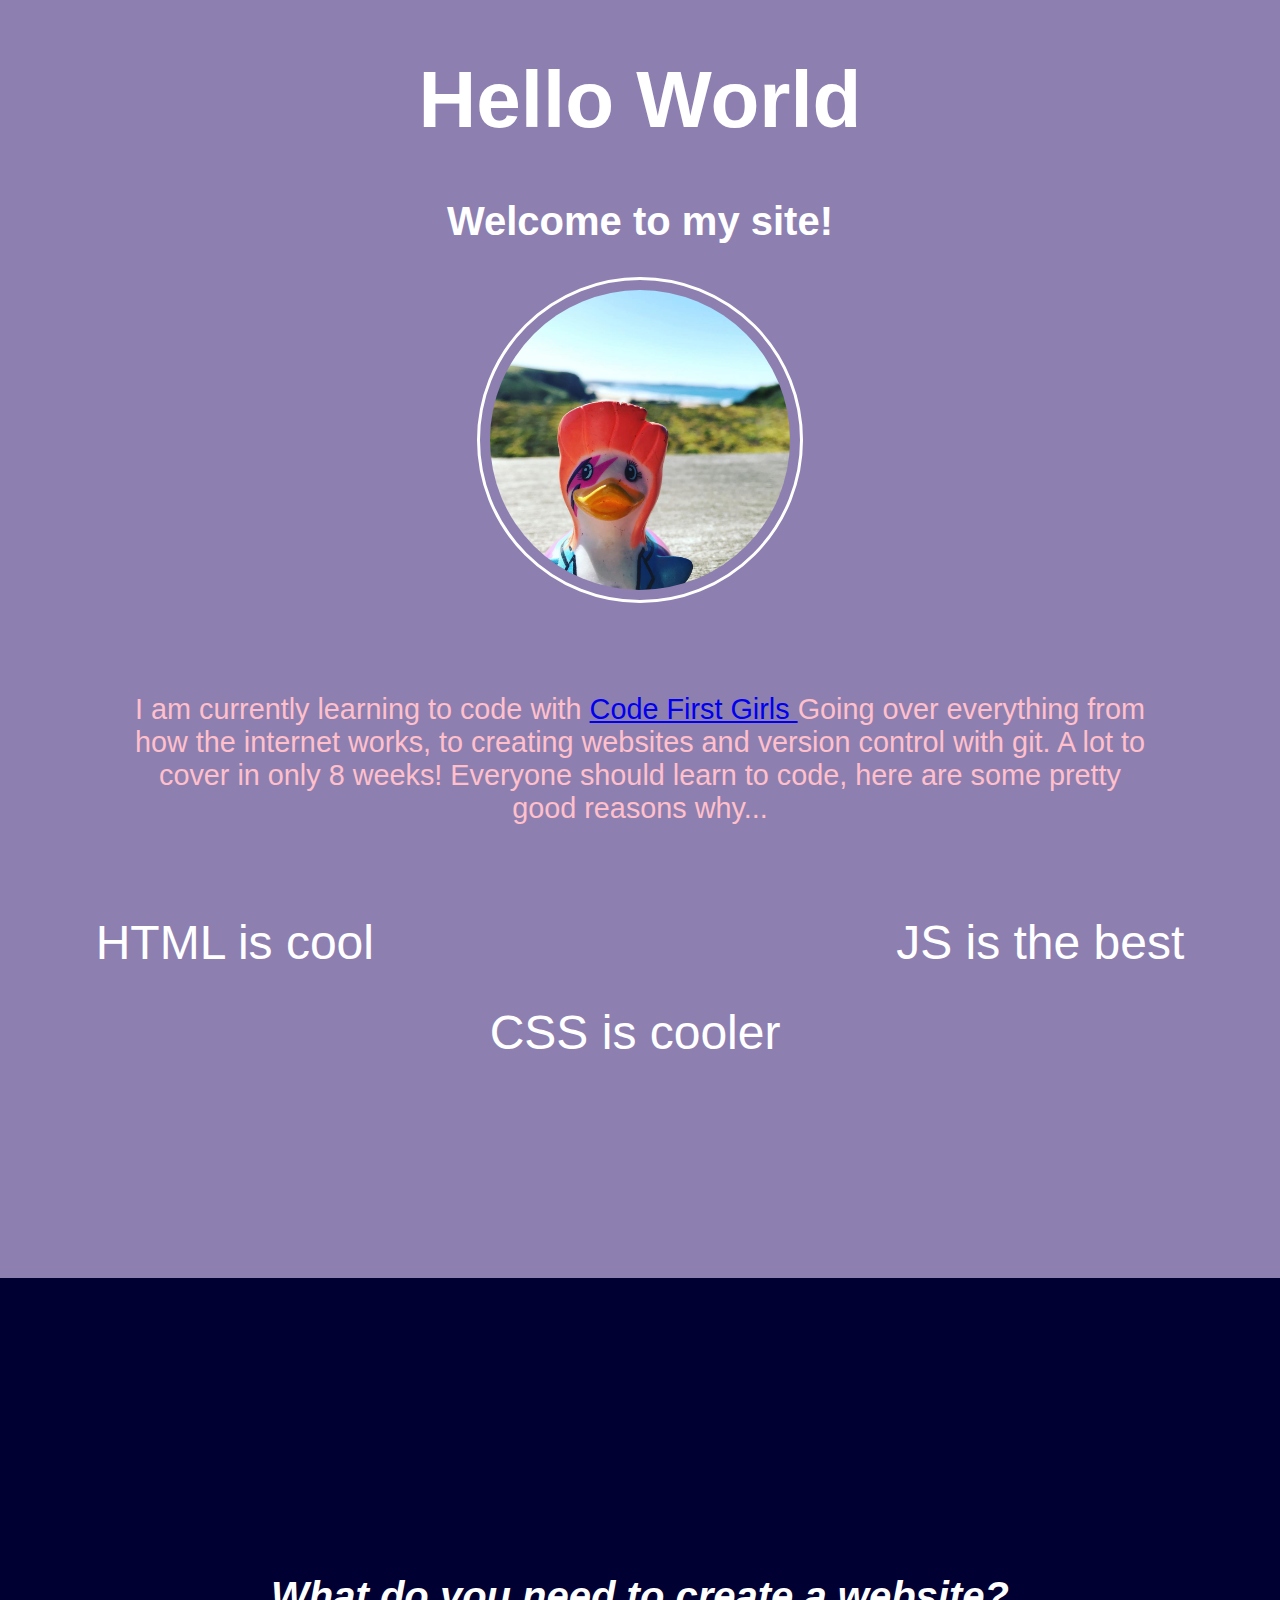
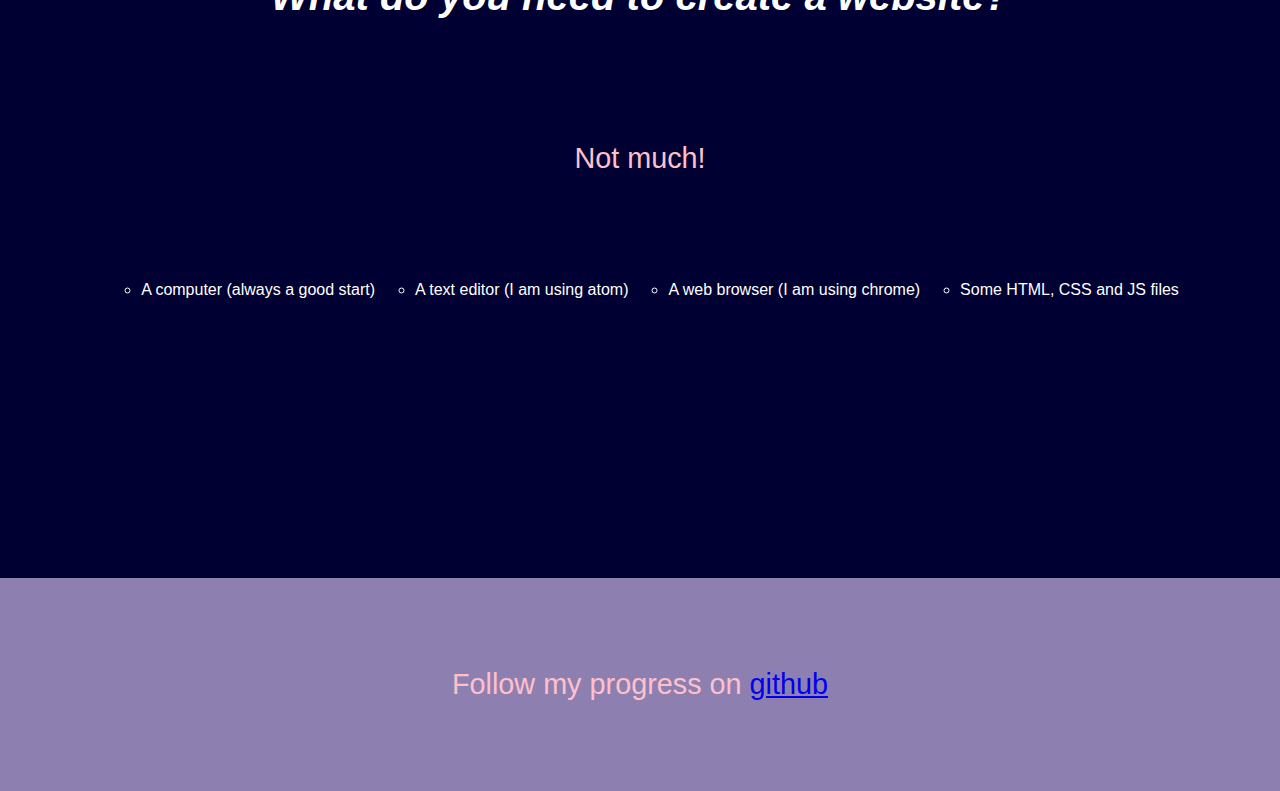
==== index.html @ 853578f5 "changed css" ====
<!DOCTYPE html>

<html>

<head>
    <div>
      <title> first website </title>
      <link rel="stylesheet" type="text/css" href="CSS/styles.css">
     <h1>Hello World</h1>
     <h2>Welcome to my site!</h2>
</head>

<body>

<img height="300" width="300" src="Images/duck.jpg" alt="duck">


<p>I am currently learning to code with <a href="https://www.codefirstgirls.org.uk" target="blank"> Code First Girls </a> Going over everything from how the
internet works, to creating websites and version control with git. A lot to cover in only 8 weeks!
Everyone should learn to code, here are some pretty good reasons why...</p>

<ol type="1">
<li>HTML is cool</li>
<li id="lower">CSS is cooler</li>
<li id="lowest">JS is the best</li>
</ol>

</div>

<div class="contrast">

<h2><i>What do you need to create a website?</i></h2>

<p>Not much!</p>

<ul type-"disk">
<li>A computer (always a good start)</li>
<li>A text editor (I am using atom)</li>
<li>A web browser (I am using chrome)</li>
<li>Some HTML, CSS and JS files</li>
</ul>

</div>

<p> Follow my progress on <a href="https://github.com/">github</a> </p>

</body>
<html>
---- CSS/styles.css ----
p{
  color:pink;
}

body{
  background-color: rgba(30,0,100,0.5);
  color: rgb(255, 255, 255);
  font-family: Tahoma, Arial;
  margin: 0px;
}

div{
  min-height: 100vh;
  width: 100vw;
}

h1, h2 {
  text-align:center;
}

h1 {
  font-size: 5em
}

h2{
  font-size: 2.5em;
}

img{
  display: flex;
  padding: 10px;
  margin: 0 auto;
  border-style: solid;
  border-radius: 50%;
}

p{
  width: 80%;
  margin: 10vh 10vw;
  font-size: 1.8em;
  text-align: center;
}

ul{
  list-style:circle;
  display: flex;
    justify-content: space-evenly;
}

ol{
  list-style: none;
  padding: 0;
  margin-bottom: 10%;
  font-size: 3em;
  display: flex;
  justify-content: space-evenly;
}

#lower{
  margin-top: 7%;
}

li#lowest{
  margin-bottom: 14%;
}

div.contrast{
  background-color: rgb(0,0,50);
  color: rgb(255,255,255);
  display: flex;
  justify-content: center;
  align-items: center;
  flex-direction: column;
}

li{
  margin: 0 20px;
  transition: 0.6s ease;
}

li:hover{
  font-size: 1.2em;
  transition:0.6s ease;
}
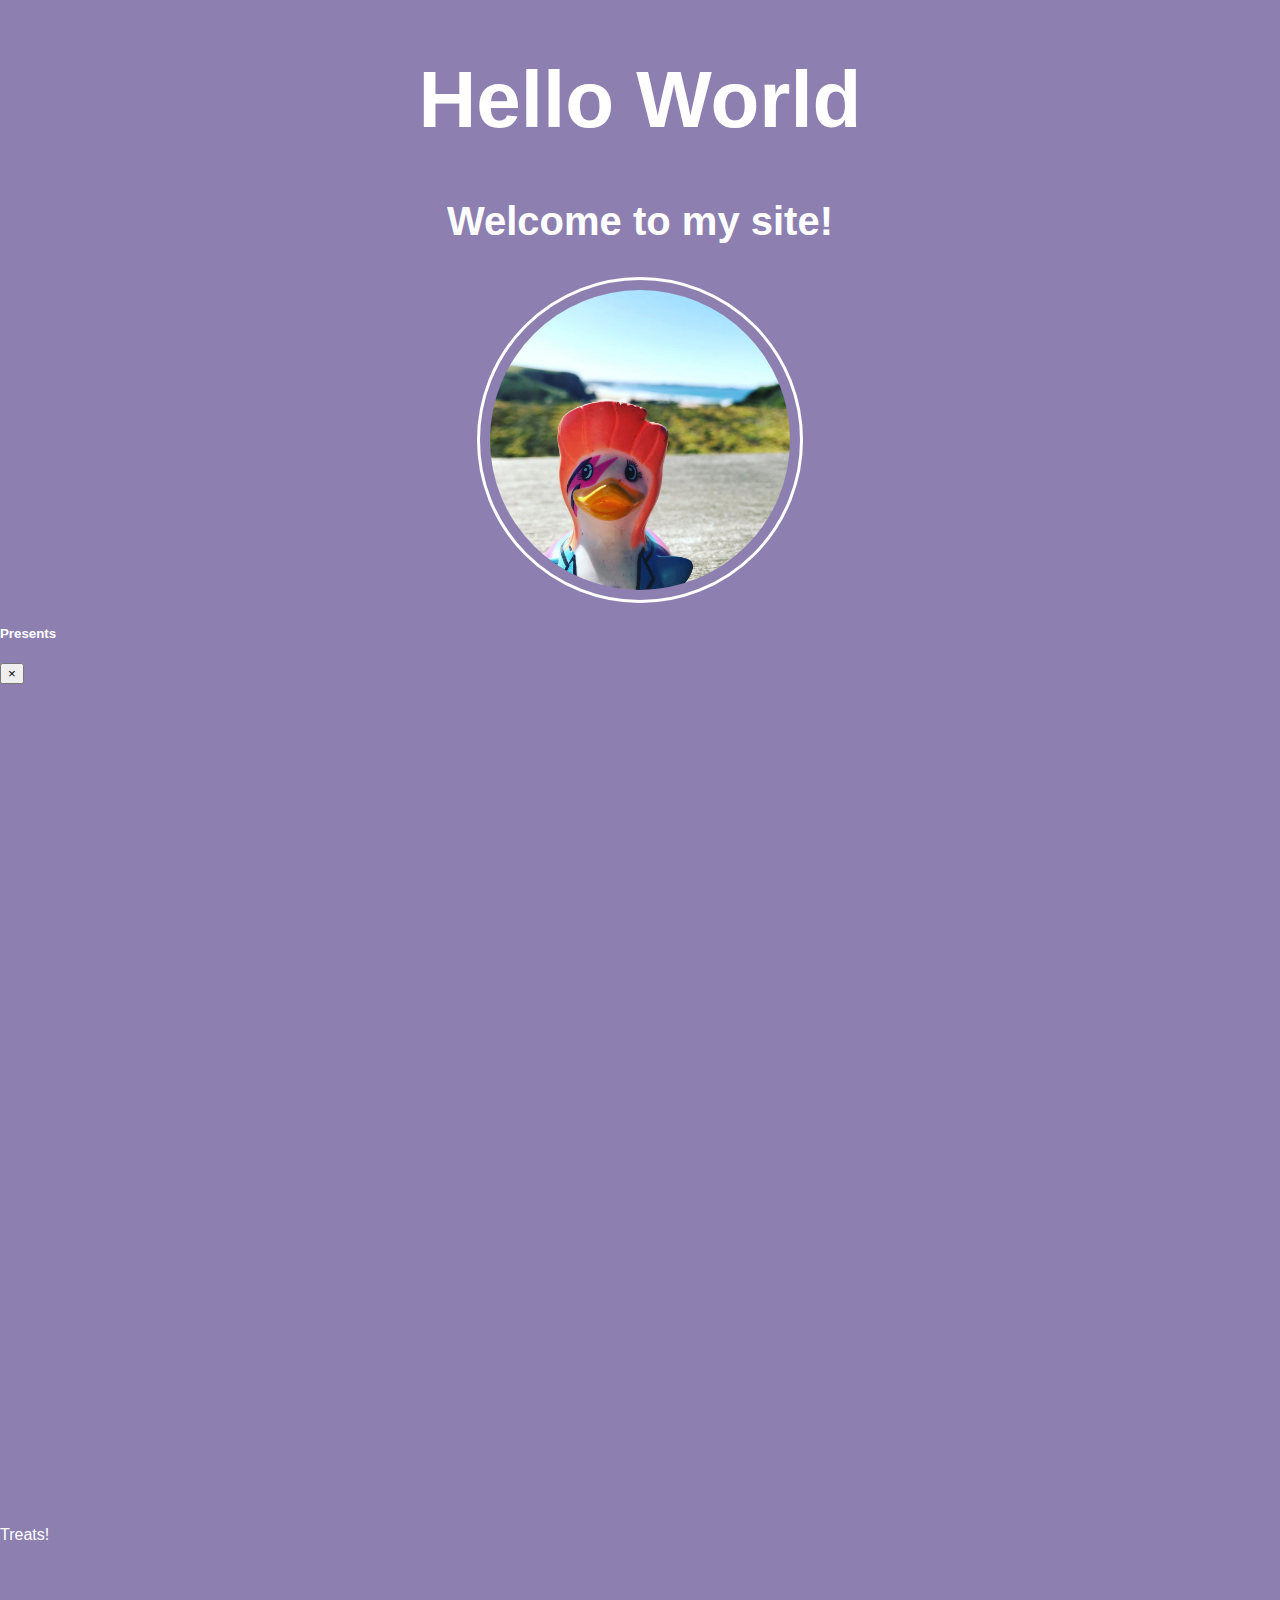
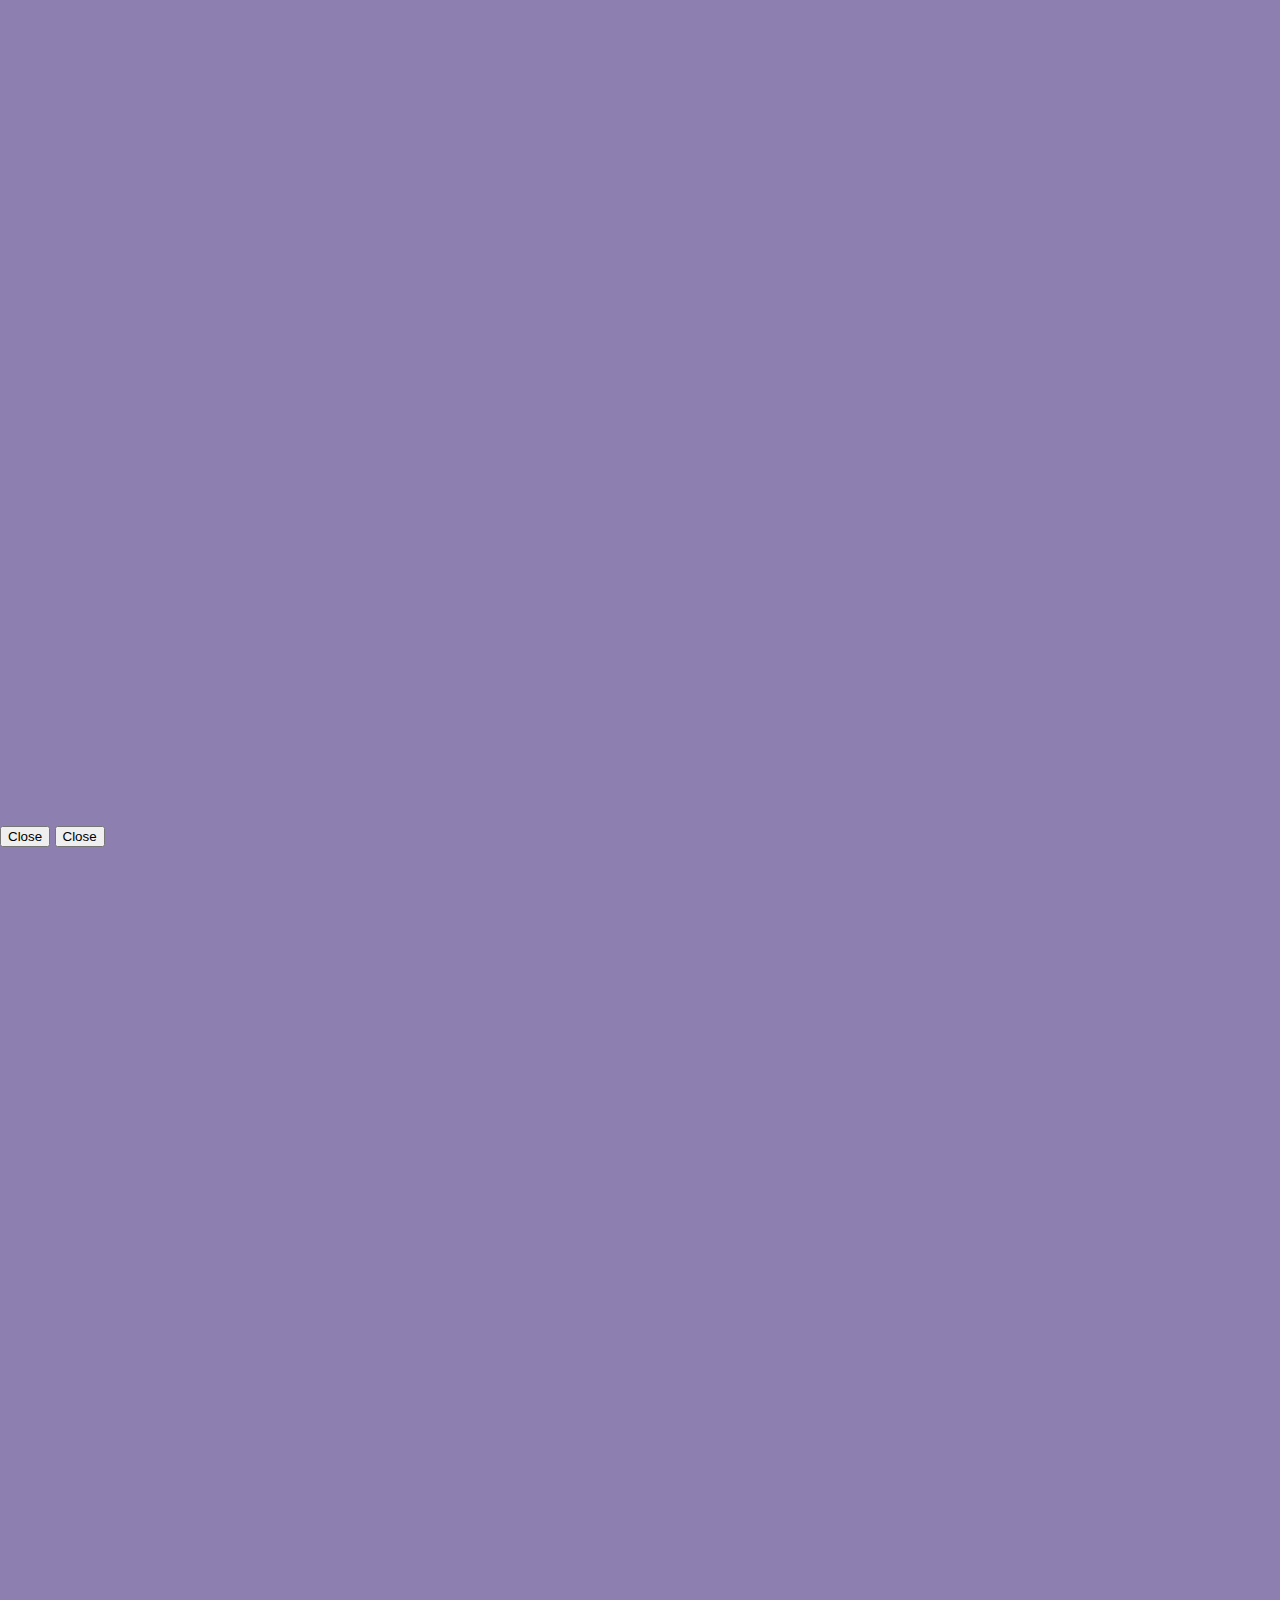
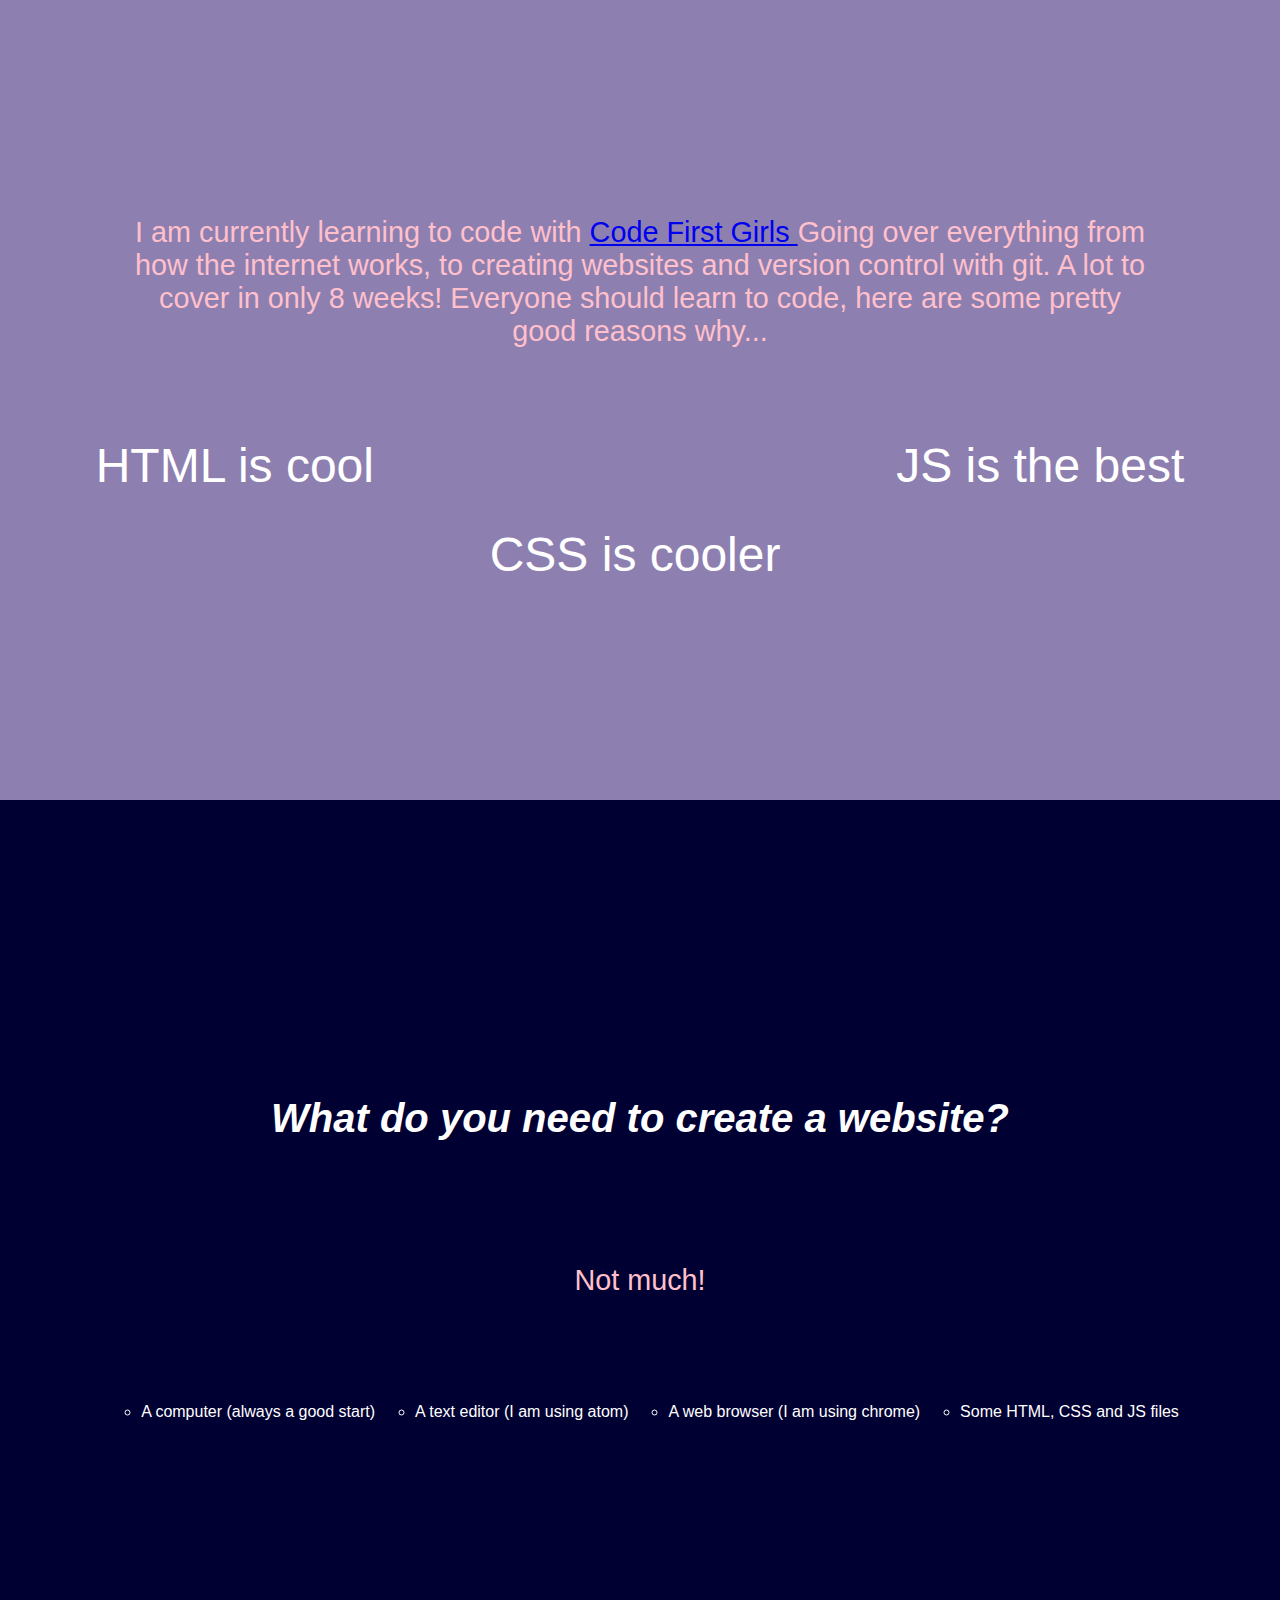
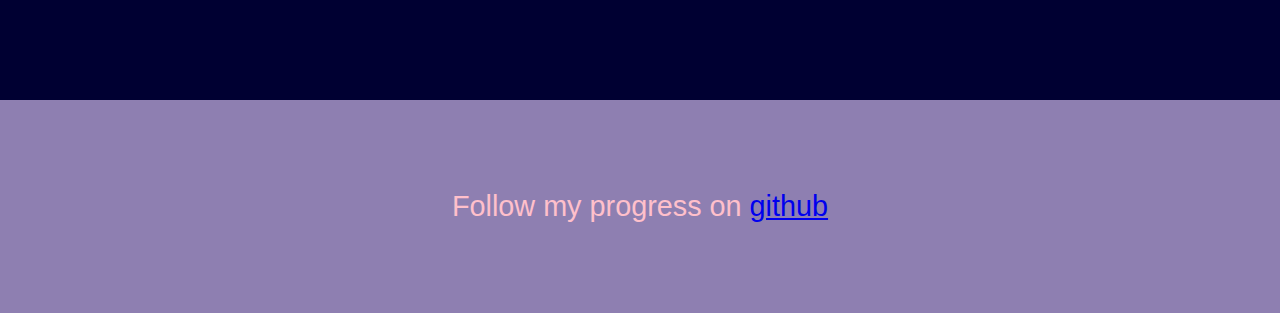
==== commit 324881a7: "added something from week 5" ====
--- a/index.html
+++ b/index.html
@@ -13,7 +13,25 @@
 <body>
 
 <img height="300" width="300" src="Images/duck.jpg" alt="duck">
-
+<div class="modal fade" id="exampleModal" tabindex="-1" role="dialog" aria-labelledby="exampleModalLabel" aria-hidden="true">
+  <div class="modal-dialog" role="document">
+    <div class="modal-content">
+      <div class="modal-header">
+        <h5 class="modal-title" id="exampleModalLabel">Presents</h5>
+        <button type="button" class="close" data-dismiss="modal" aria-label="Close">
+          <span aria-hidden="true">&times;</span>
+        </button>
+      </div>
+      <div class="modal-body">
+        Treats!
+      </div>
+      <div class="modal-footer">
+        <button type="button" class="btn btn-secondary" data-dismiss="modal">Close</button>
+        <button type="button" class="btn btn-primary">Close</button>
+      </div>
+    </div>
+  </div>
+</div>
 
 <p>I am currently learning to code with <a href="https://www.codefirstgirls.org.uk" target="blank"> Code First Girls </a> Going over everything from how the
 internet works, to creating websites and version control with git. A lot to cover in only 8 weeks!
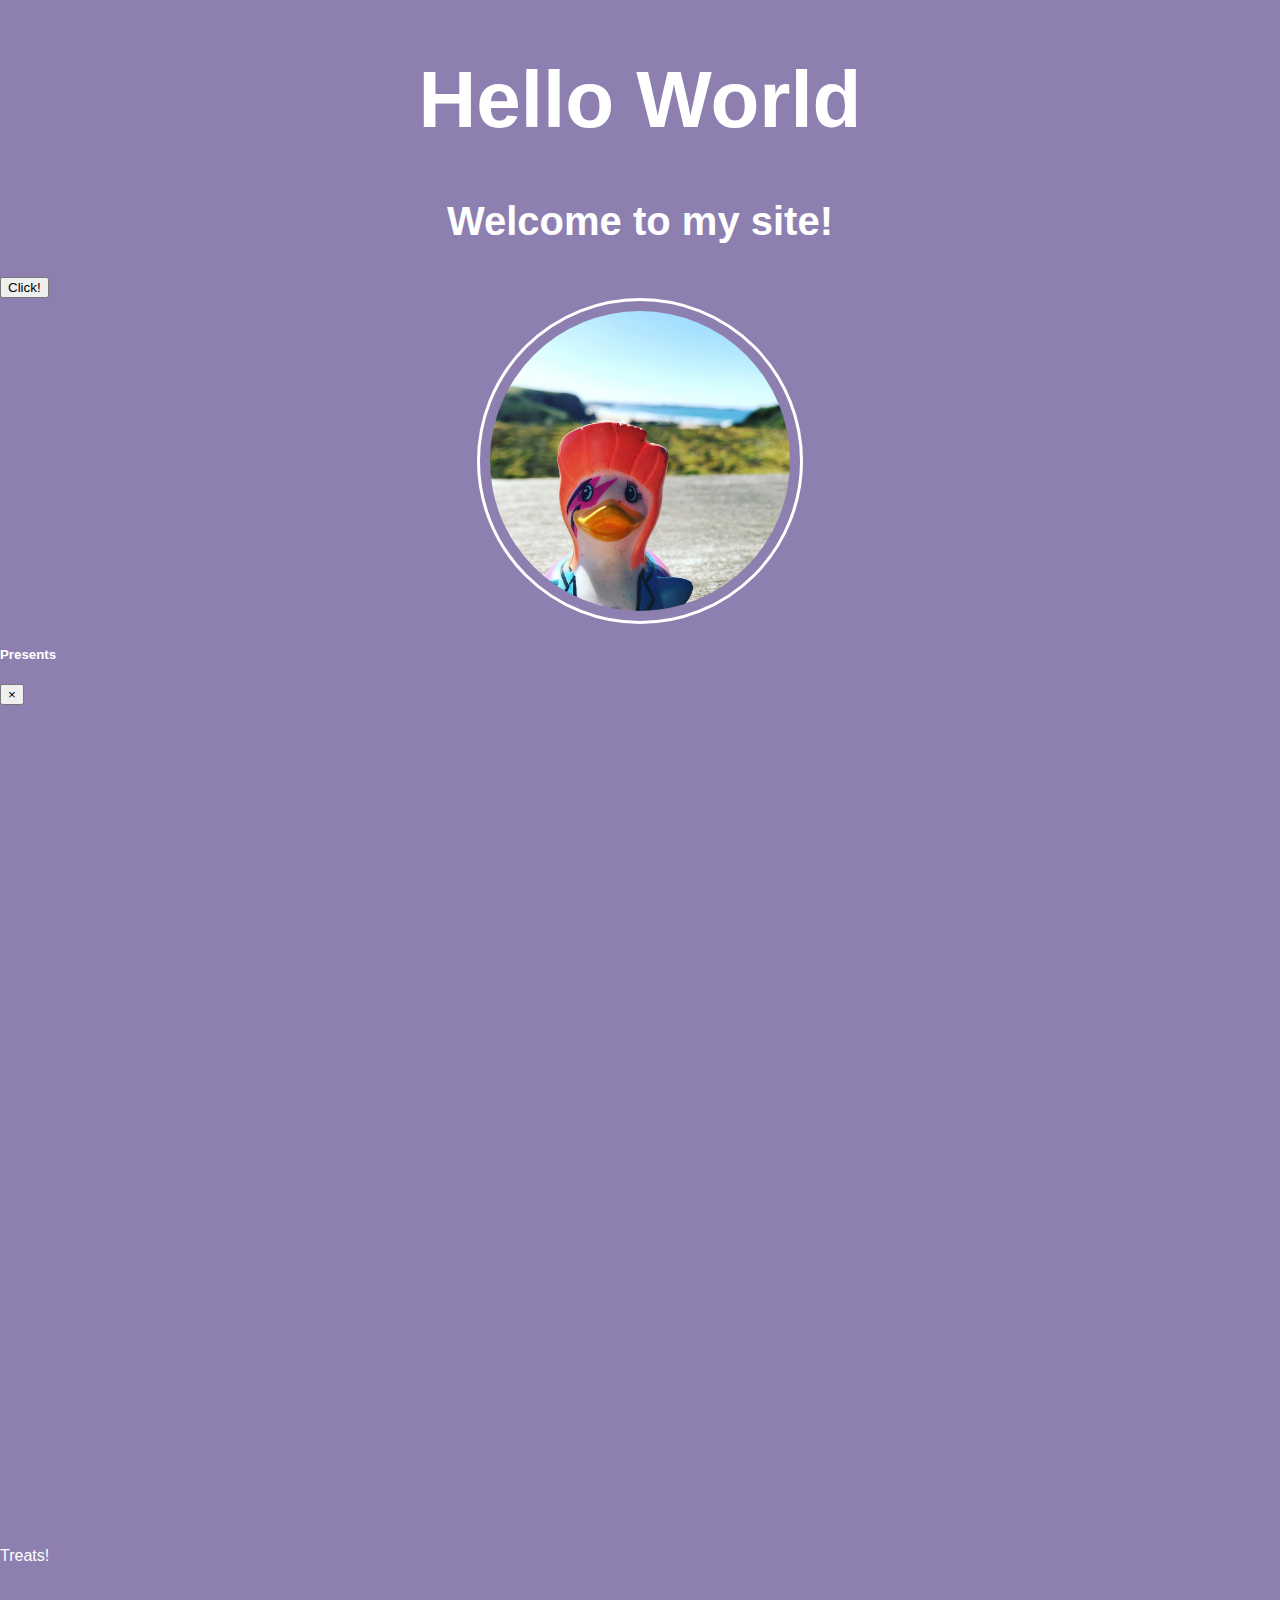
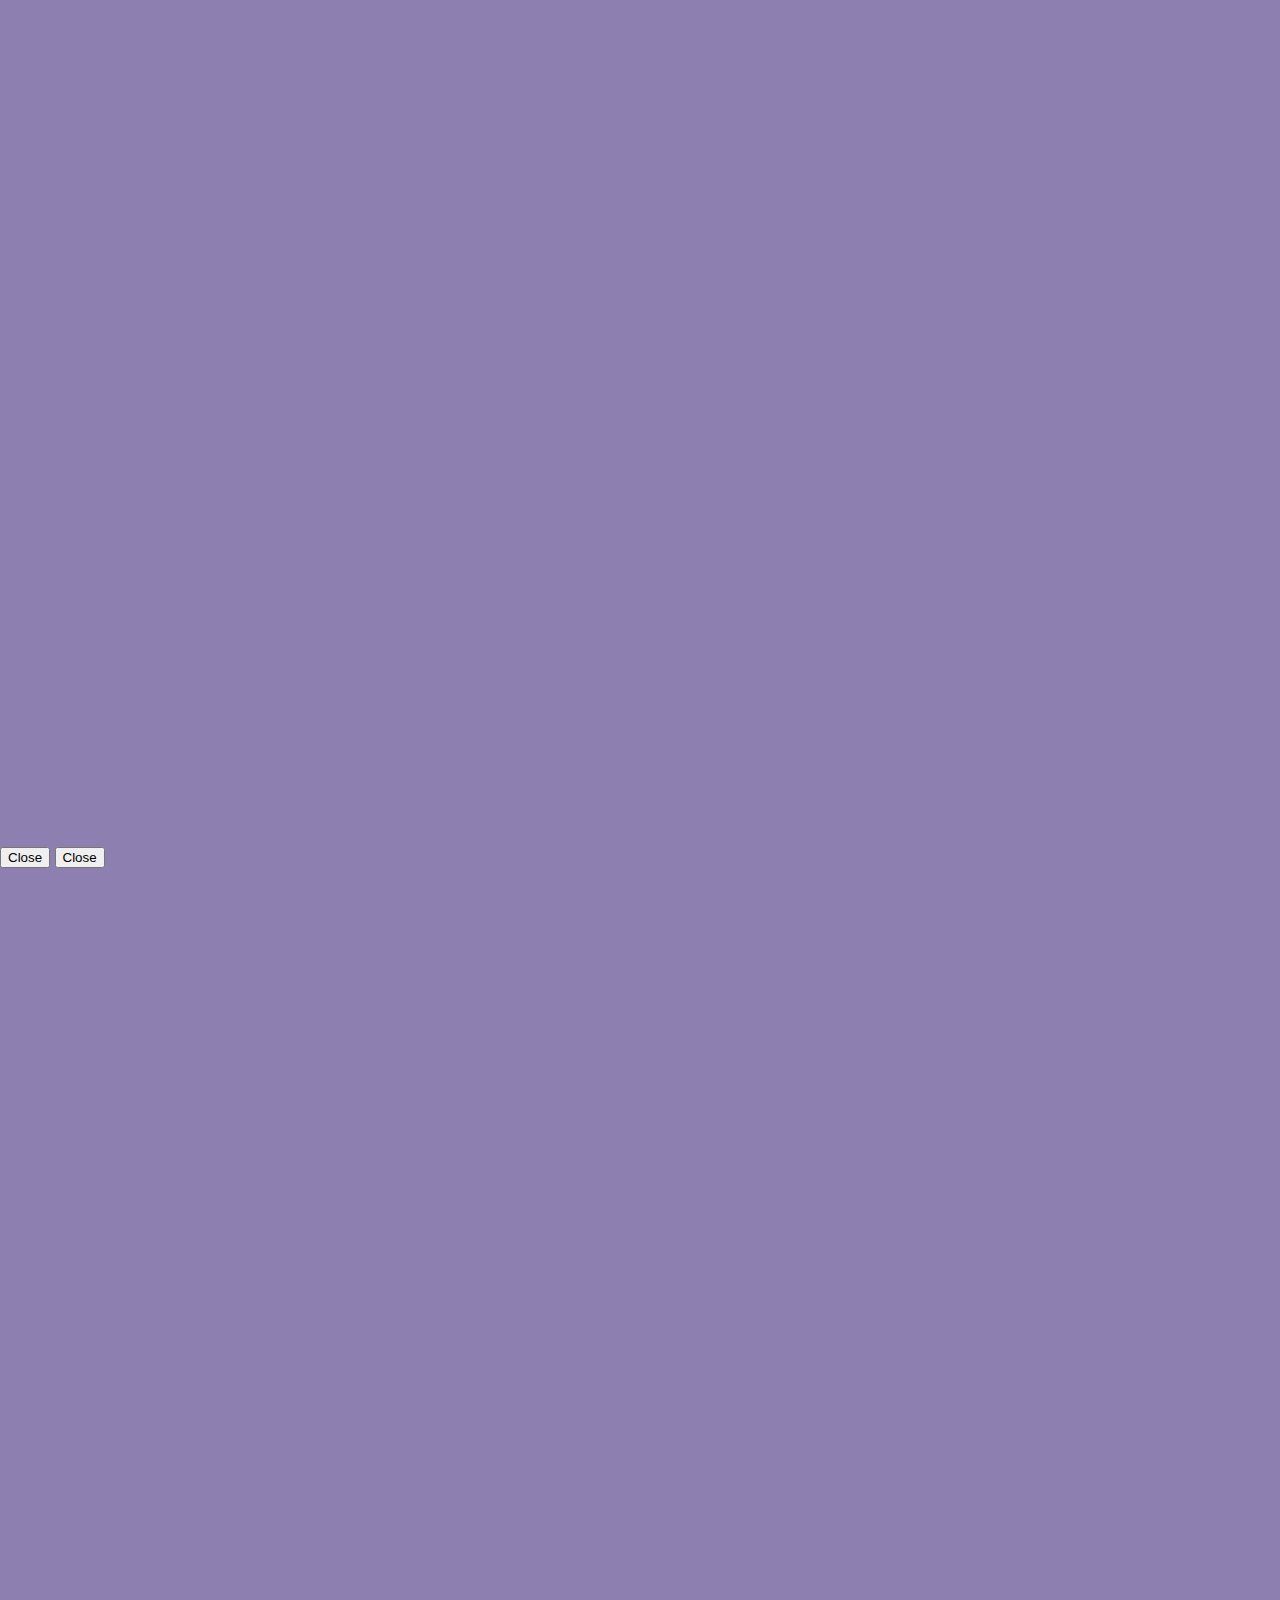
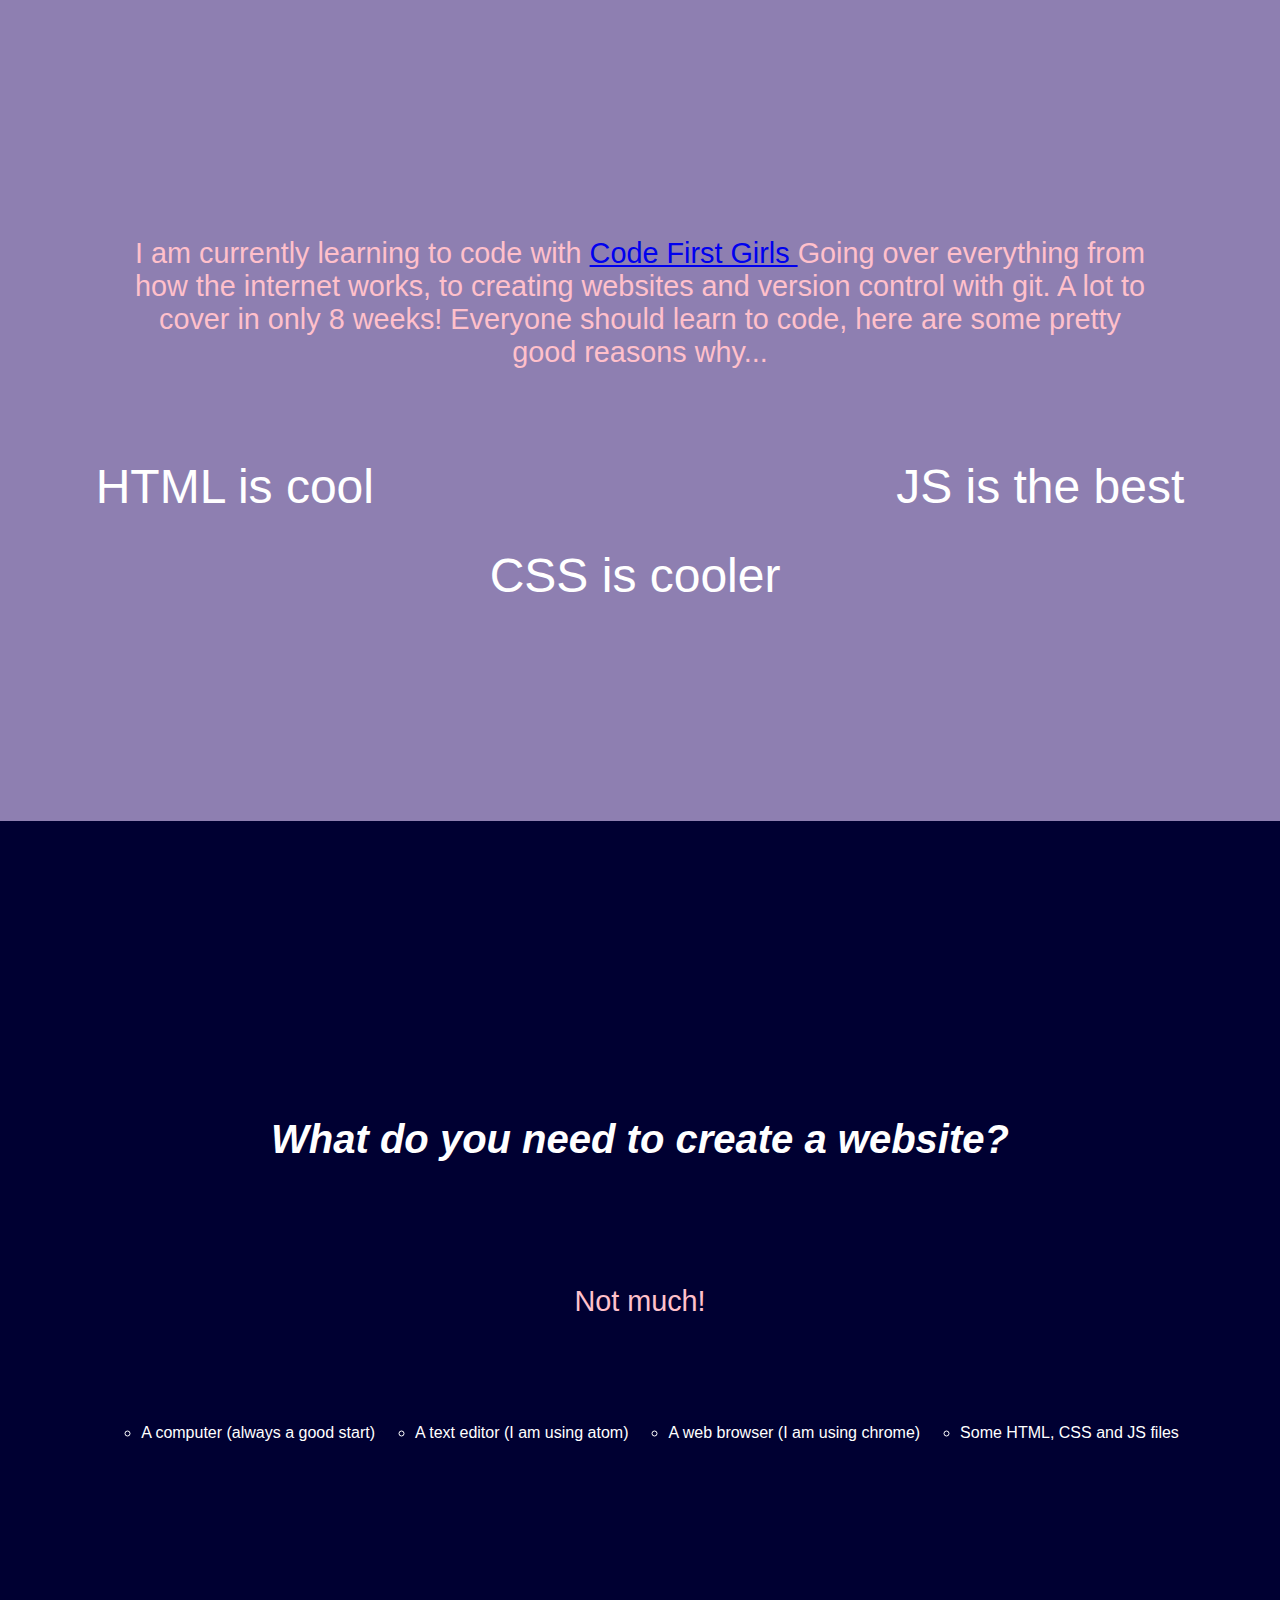
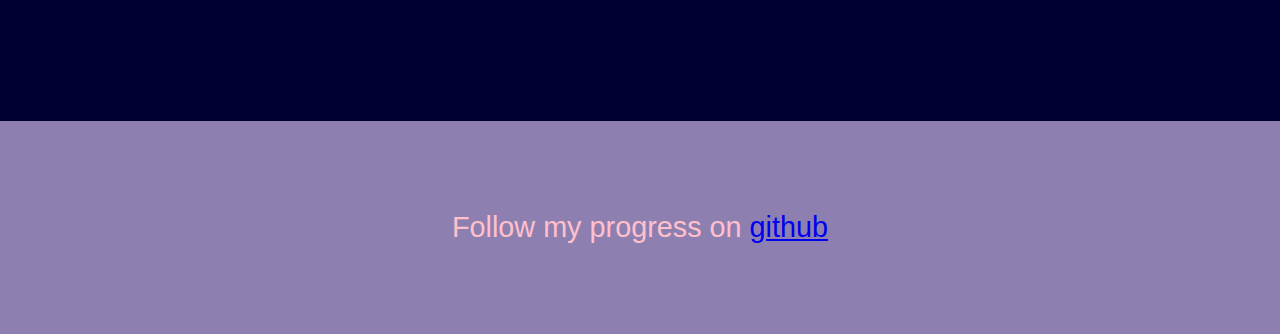
==== commit 4e035a07: "updated button" ====
--- a/index.html
+++ b/index.html
@@ -9,6 +9,10 @@
      <h1>Hello World</h1>
      <h2>Welcome to my site!</h2>
 </head>
+<button type="button" class="btn btn-primary" data-toggle="modal" data-target="#exampleModal">
+  Click!
+</button>
+</nav>
 
 <body>
 
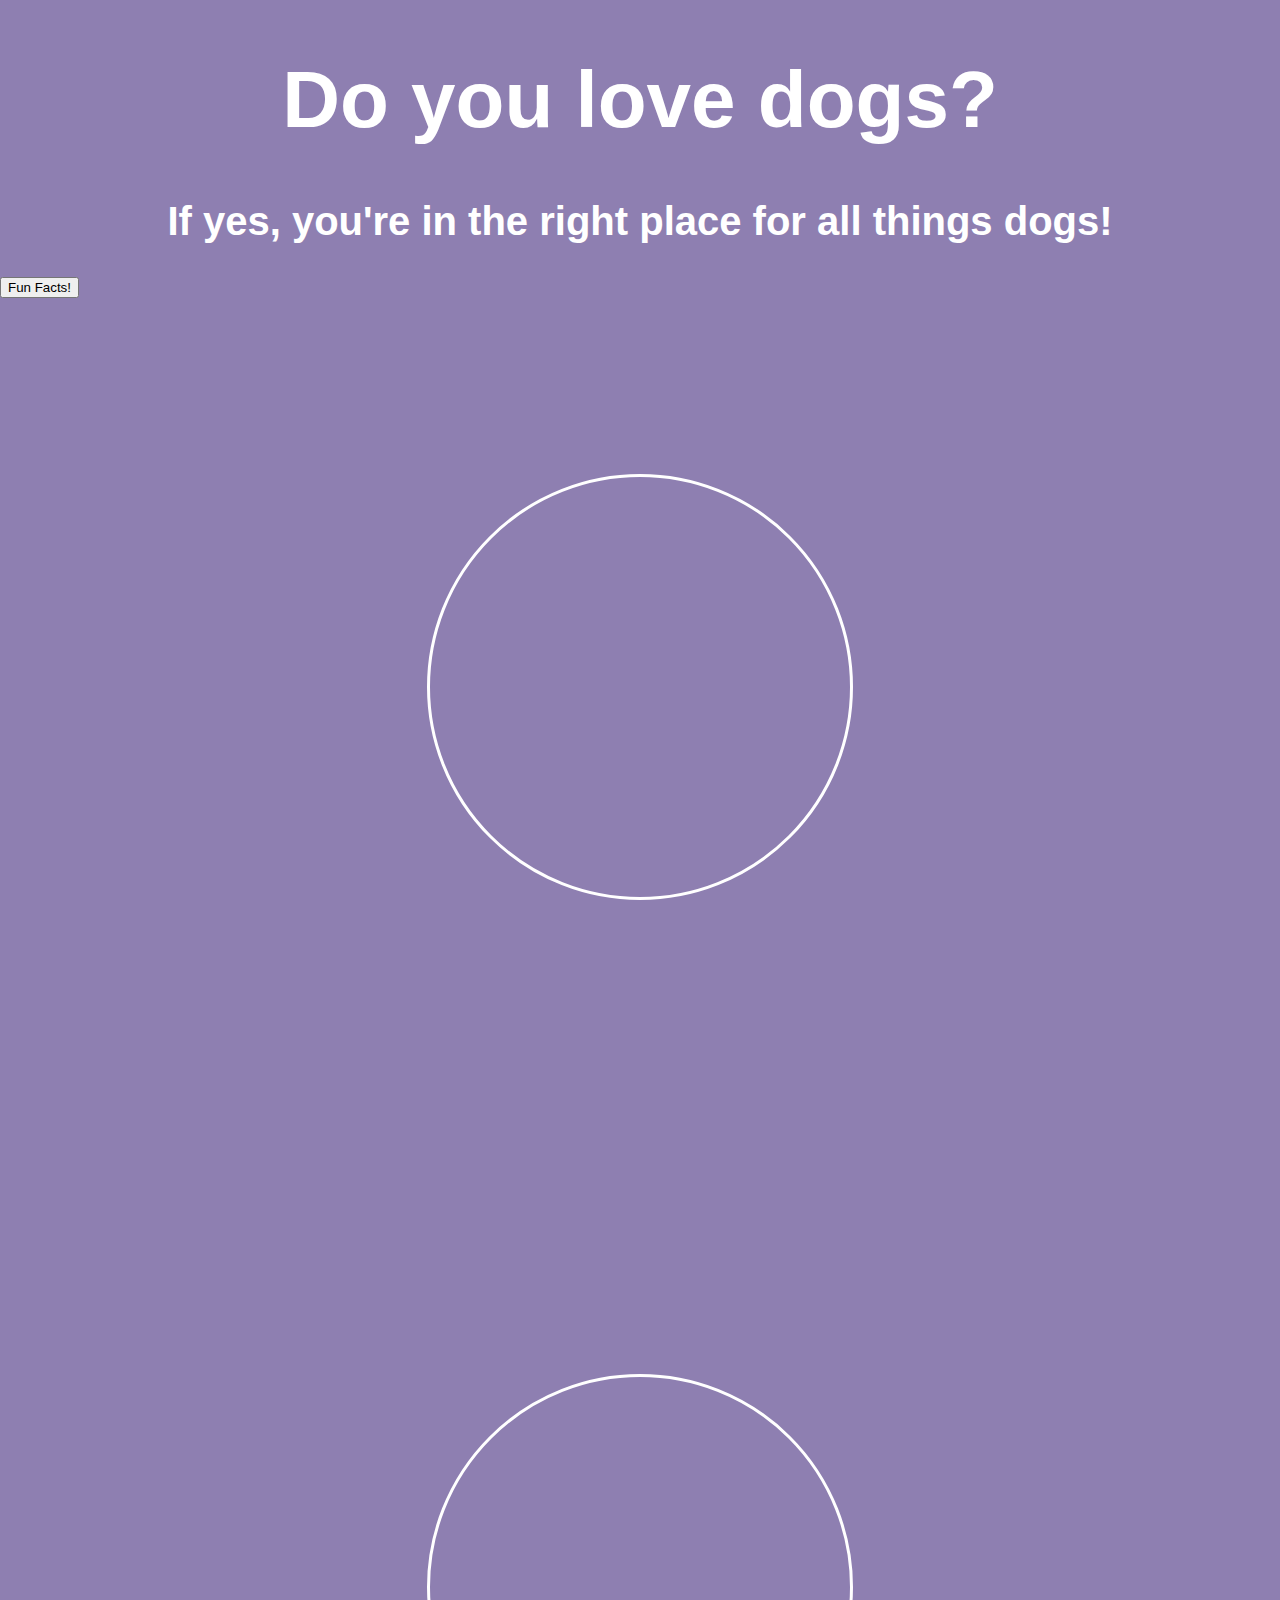
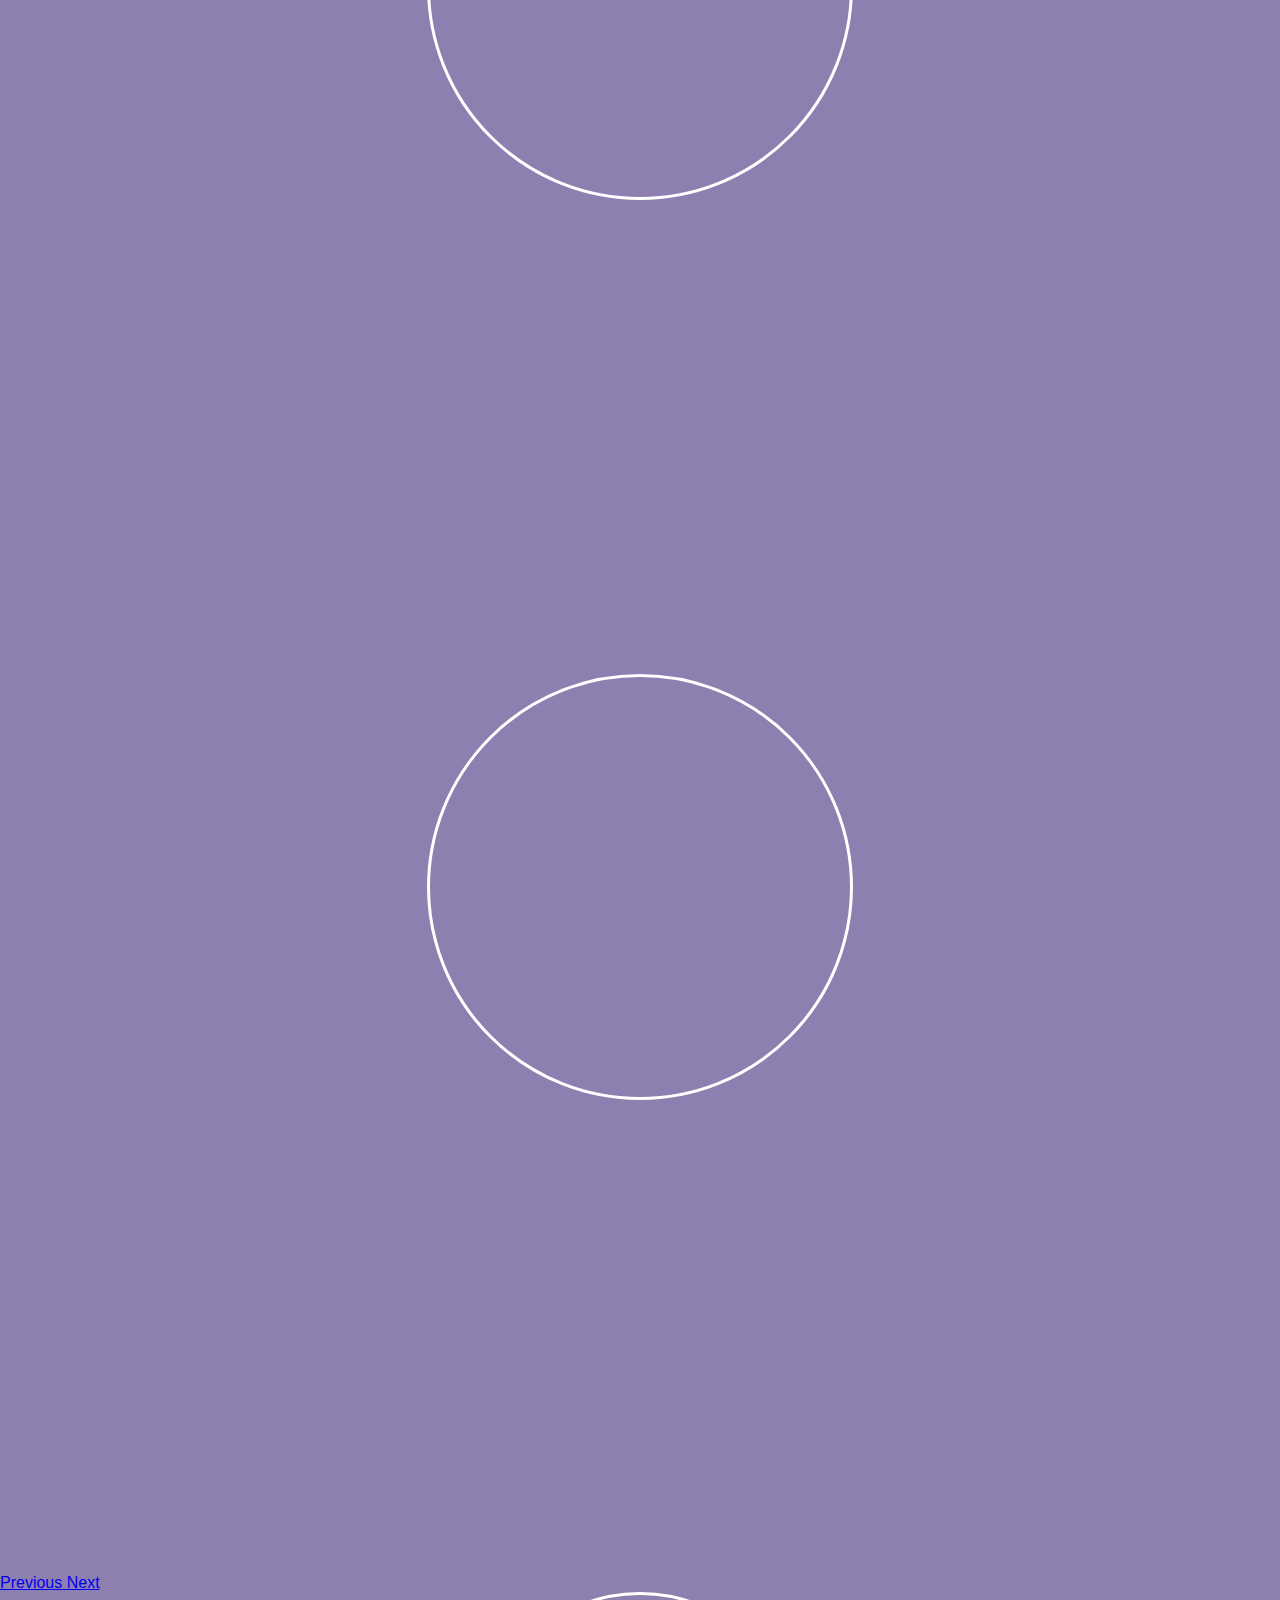
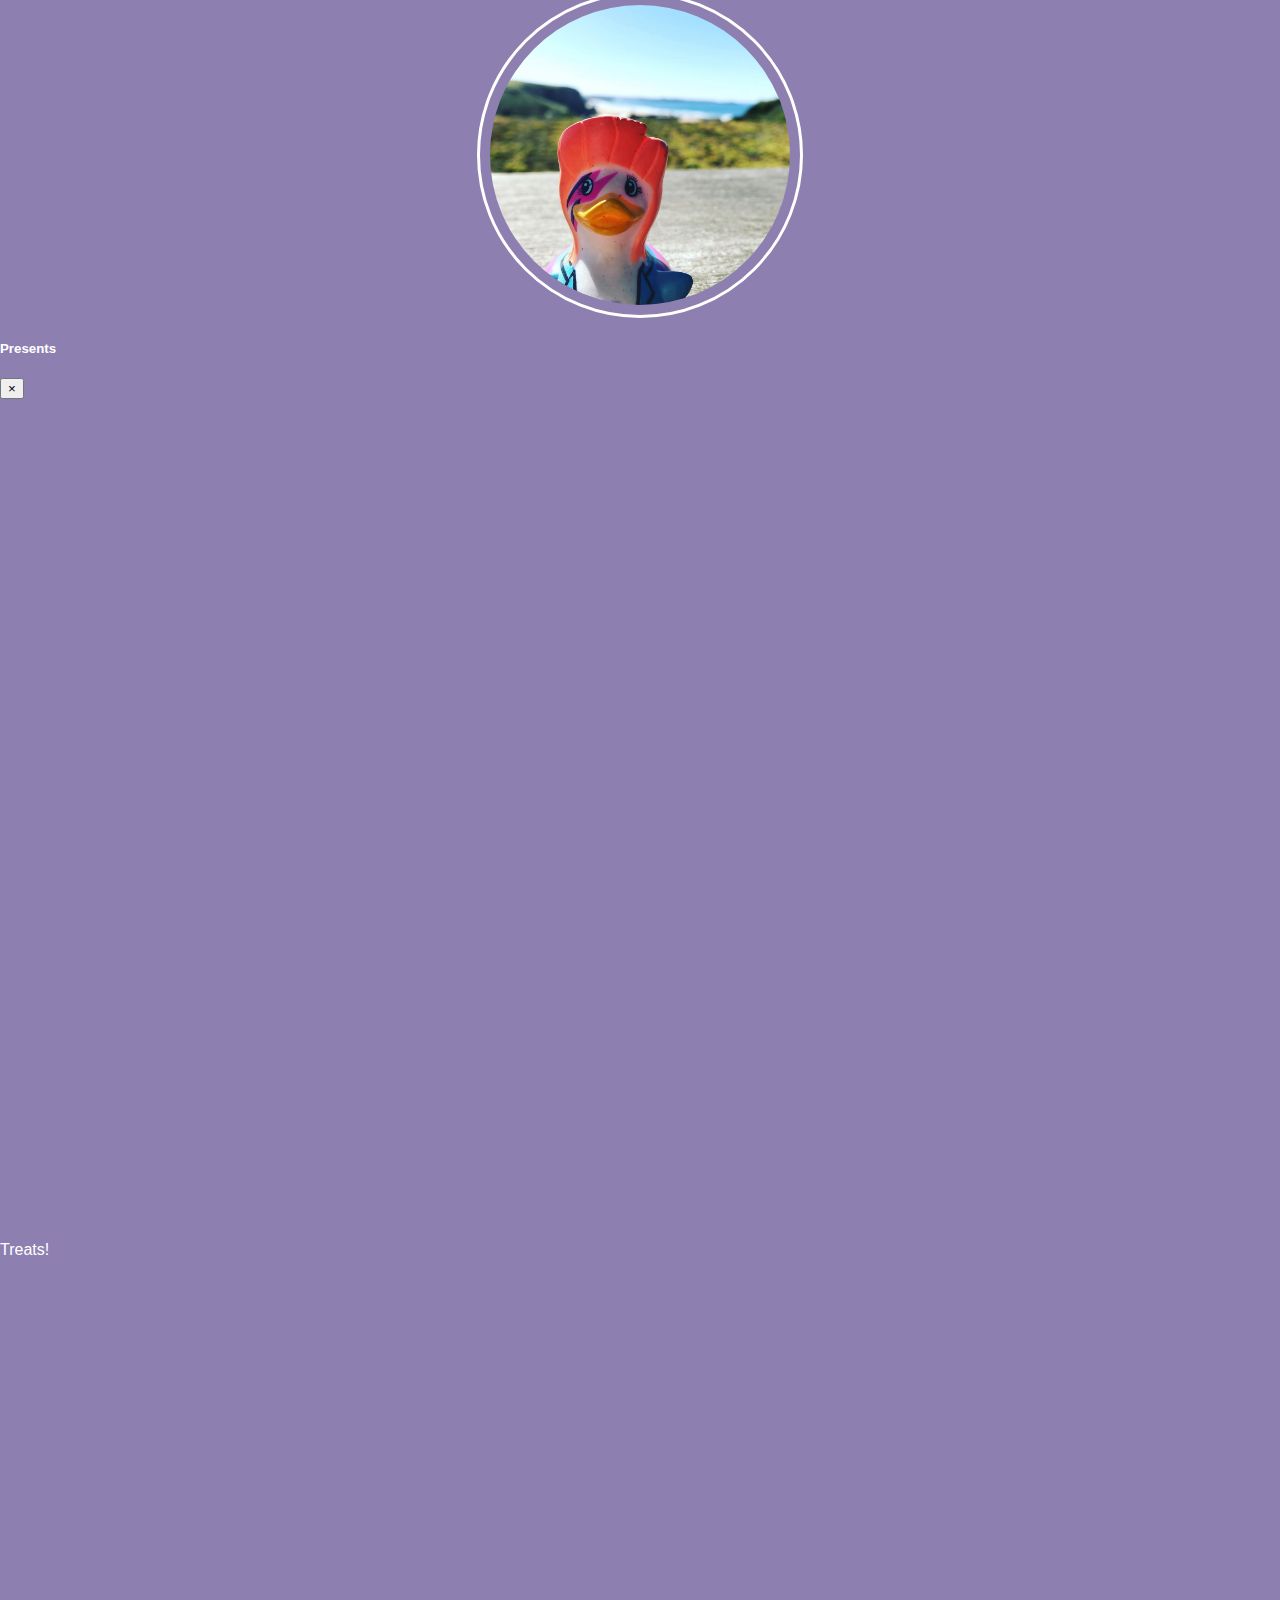
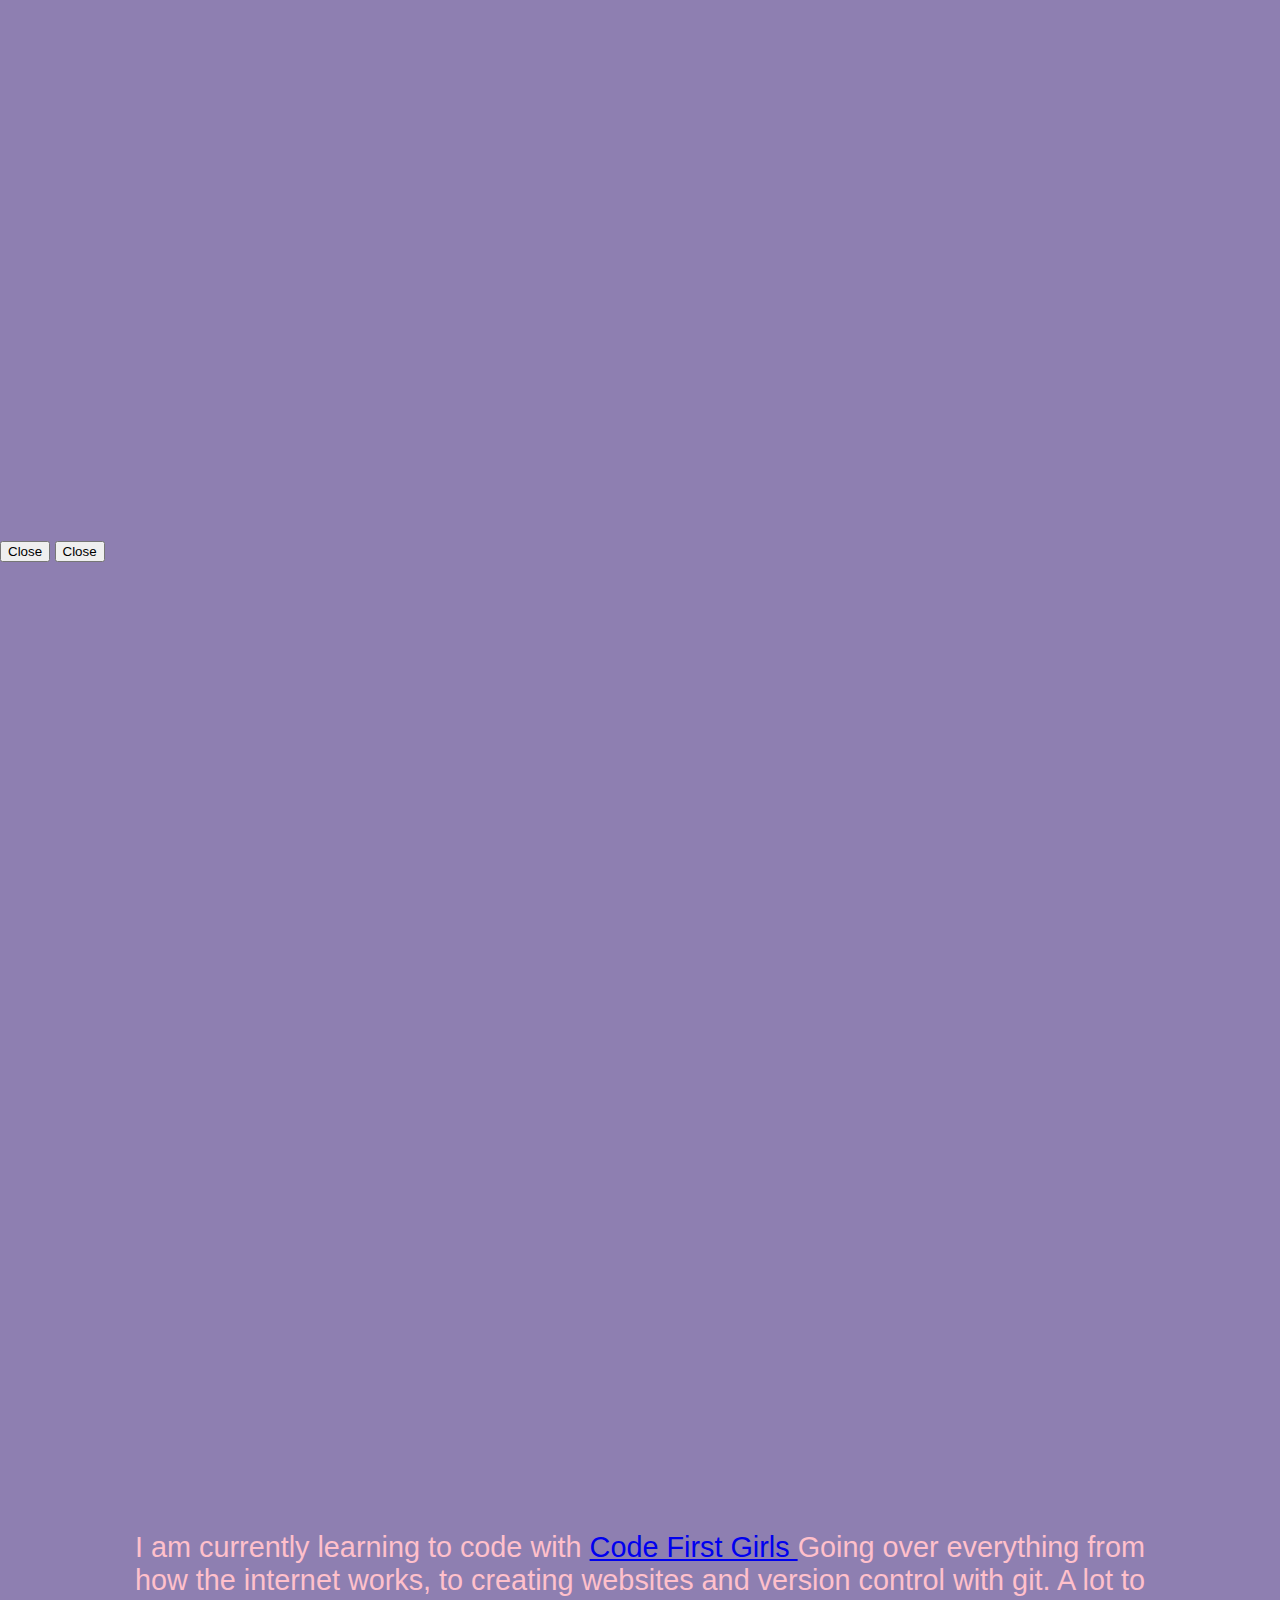
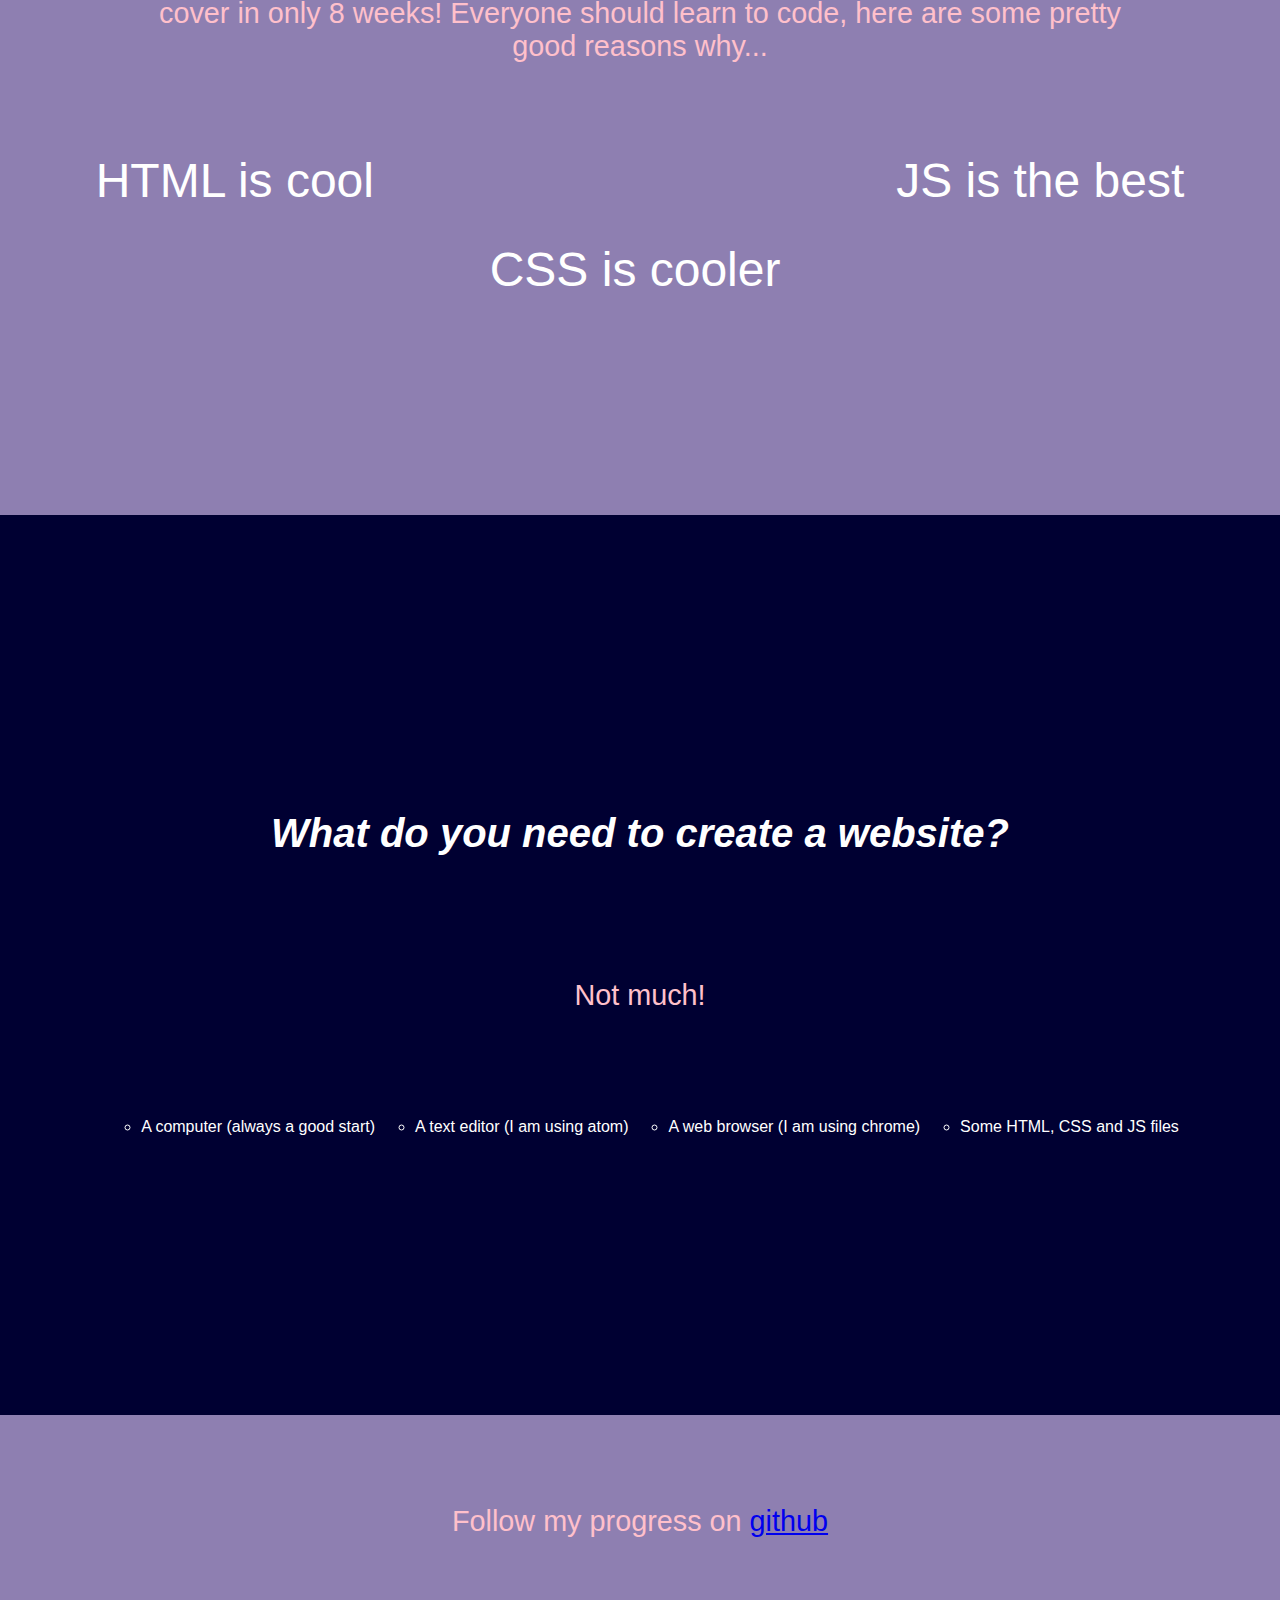
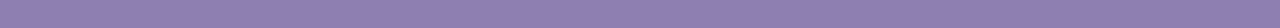
==== commit 92b1f935: "carosel" ====
--- a/index.html
+++ b/index.html
@@ -4,18 +4,43 @@
 
 <head>
     <div>
-      <title> first website </title>
+      <title> all about dogs </title>
       <link rel="stylesheet" type="text/css" href="CSS/styles.css">
-     <h1>Hello World</h1>
-     <h2>Welcome to my site!</h2>
+     <h1>Do you love dogs?</h1>
+     <h2>If yes, you're in the right place for all things dogs!</h2>
 </head>
 <button type="button" class="btn btn-primary" data-toggle="modal" data-target="#exampleModal">
-  Click!
+  Fun Facts!
 </button>
 </nav>
 
 <body>
-
+  <div id="carouselExampleIndicators" class="carousel slide" data-ride="carousel">
+    <ol class="carousel-indicators">
+      <li data-target="#carouselExampleIndicators" data-slide-to="0" class="active"></li>
+      <li data-target="#carouselExampleIndicators" data-slide-to="1"></li>
+      <li data-target="#carouselExampleIndicators" data-slide-to="2"></li>
+    </ol>
+    <div class="carousel-inner">
+      <div class="carousel-item active">
+        <img class="d-block w-100" src="https://www.rover.com/blog/wp-content/uploads/2017/05/pug-tilt-960x540.jpg" alt="First slide" height="400" width="400">
+      </div>
+      <div class="carousel-item">
+        <img class="d-block w-100" src="http://files.alfresco.mjh.group/alfresco_images/DVM360//2019/02/27/c23624de-1b4c-4e61-961f-db10dcf27341/veterinary-black-puppy-licking-wood-AdobeStock_211167675-450.jpg" alt="Second slide" height="400" width="400">
+      </div>
+      <div class="carousel-item">
+        <img class="d-block w-100" src="https://i.ytimg.com/vi/MPV2METPeJU/maxresdefault.jpg" alt="Third slide" height="400" width="400">
+      </div>
+    <a class="carousel-control-prev" href="#carouselExampleIndicators" role="button" data-slide="prev">
+      <span class="carousel-control-prev-icon" aria-hidden="true"></span>
+      <span class="sr-only">Previous</span>
+    </a>
+    <a class="carousel-control-next" href="#carouselExampleIndicators" role="button" data-slide="next">
+      <span class="carousel-control-next-icon" aria-hidden="true"></span>
+      <span class="sr-only">Next</span>
+    </a>
+  </div>
+  
 <img height="300" width="300" src="Images/duck.jpg" alt="duck">
 <div class="modal fade" id="exampleModal" tabindex="-1" role="dialog" aria-labelledby="exampleModalLabel" aria-hidden="true">
   <div class="modal-dialog" role="document">
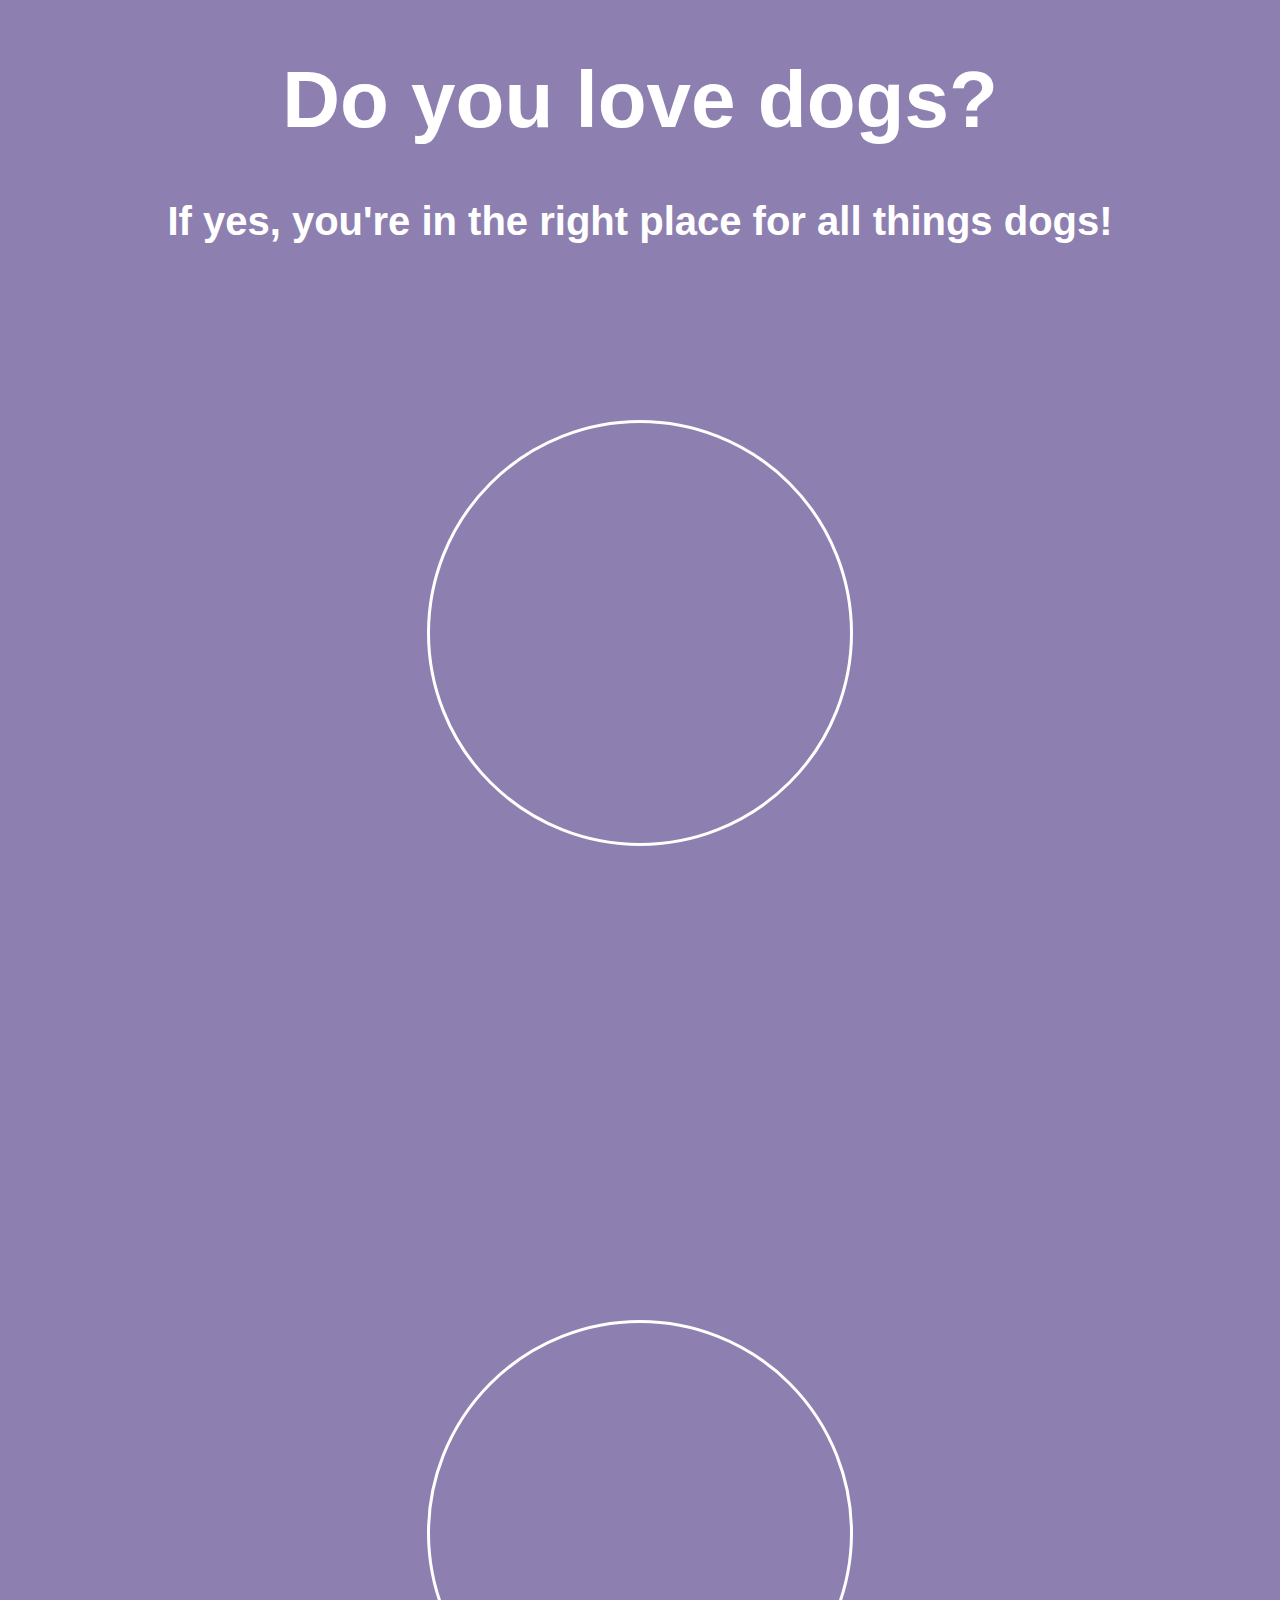
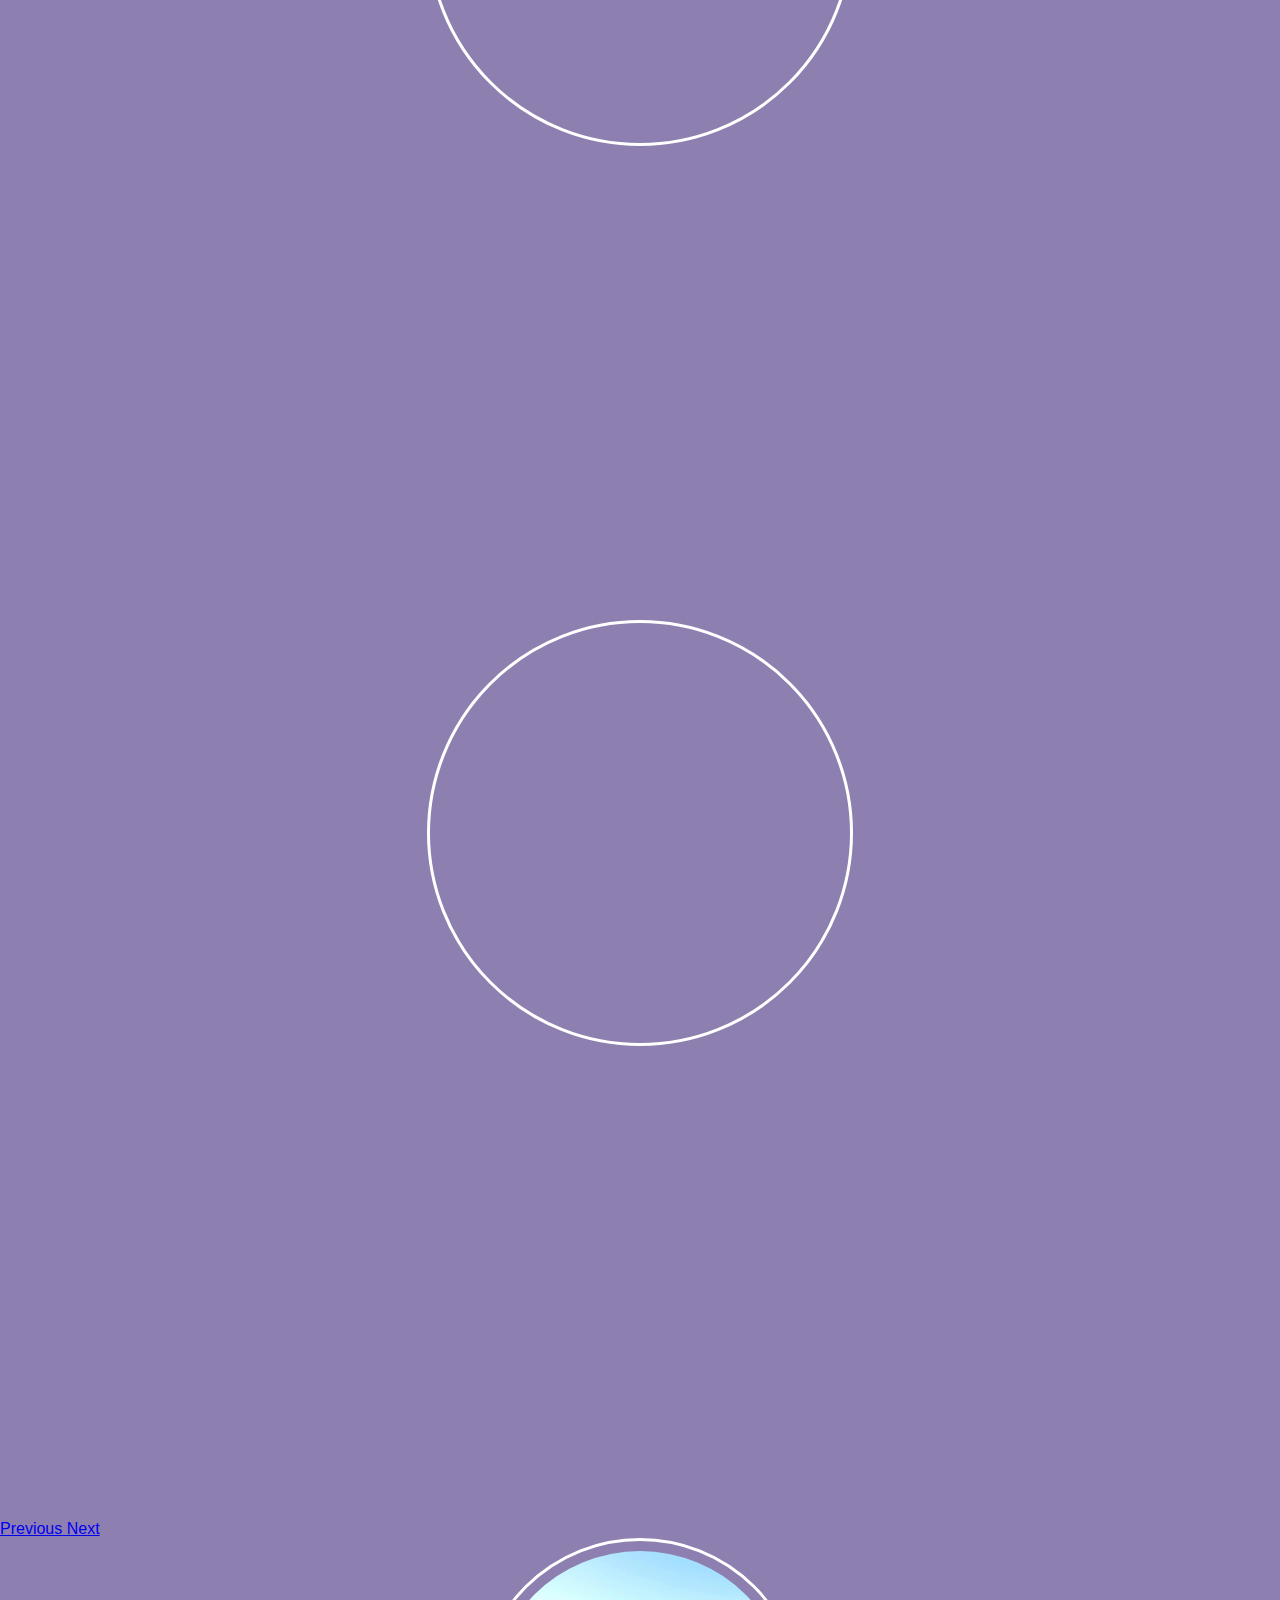
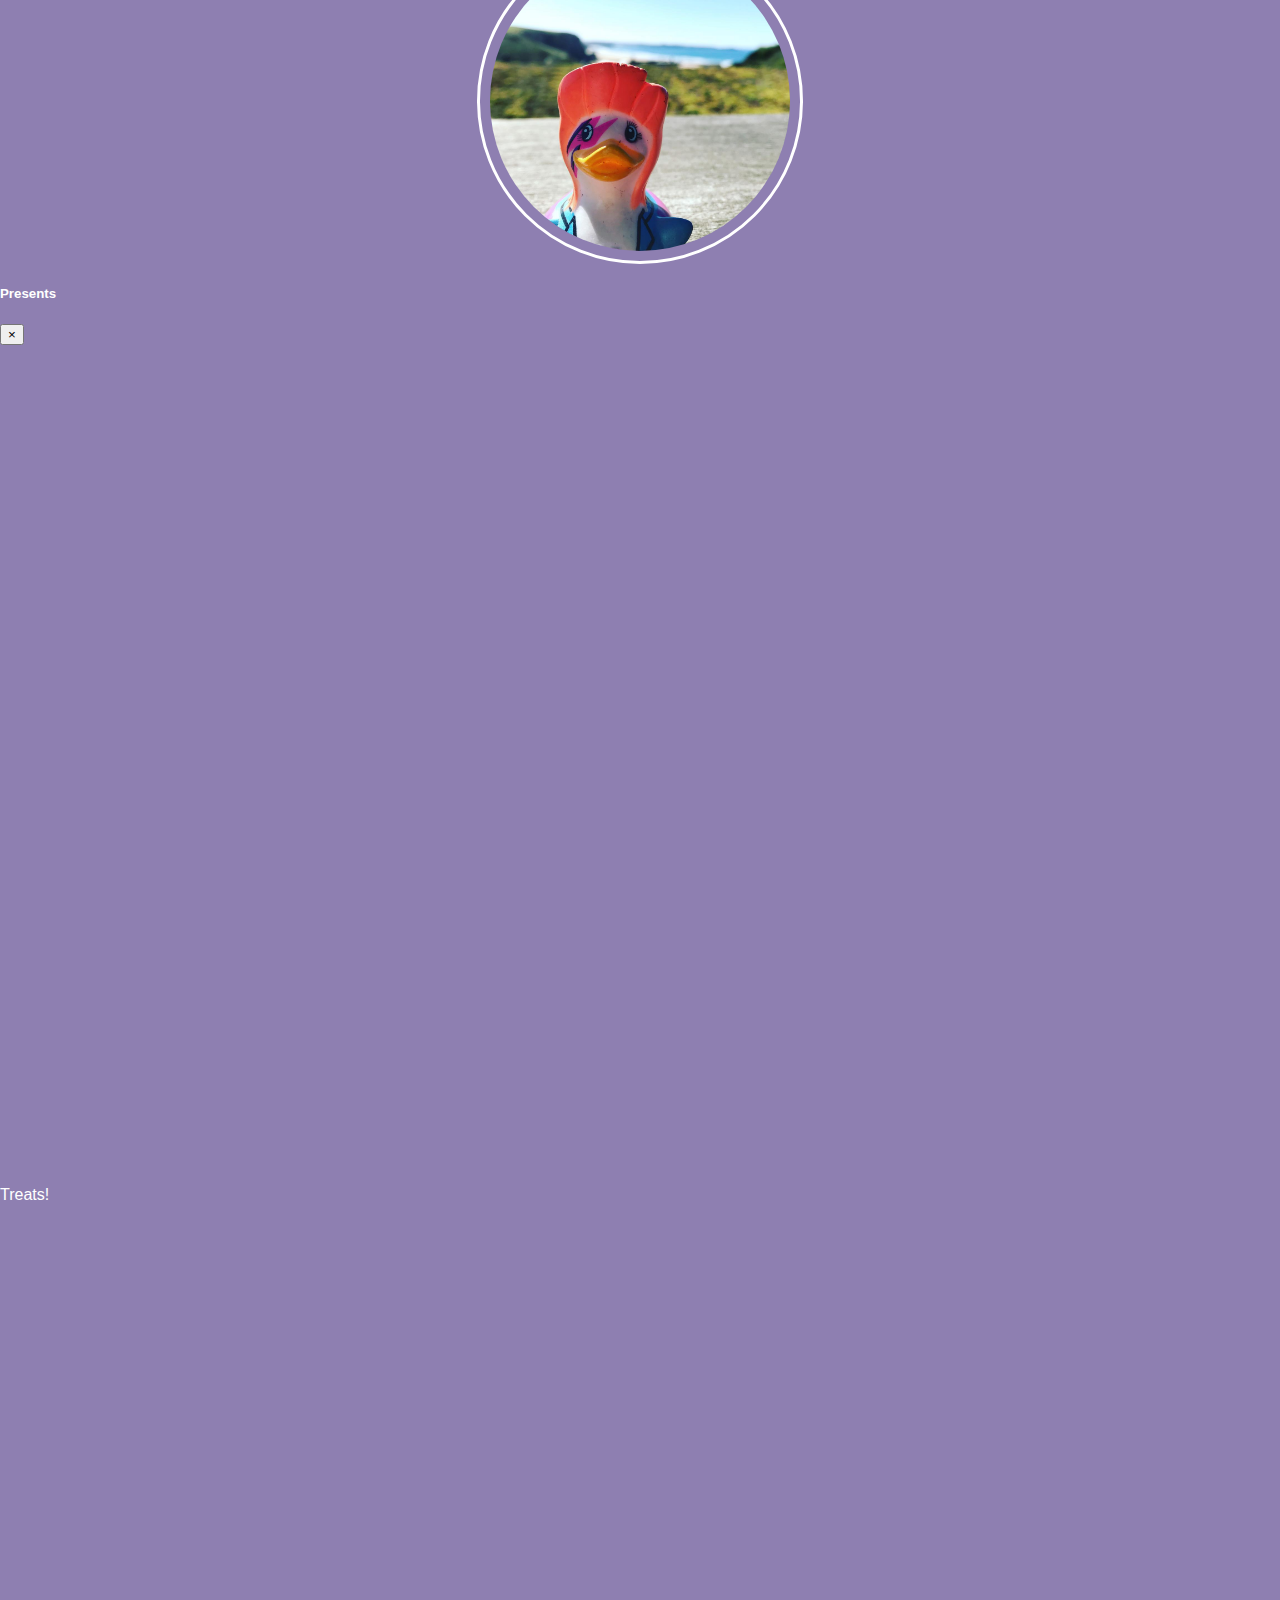
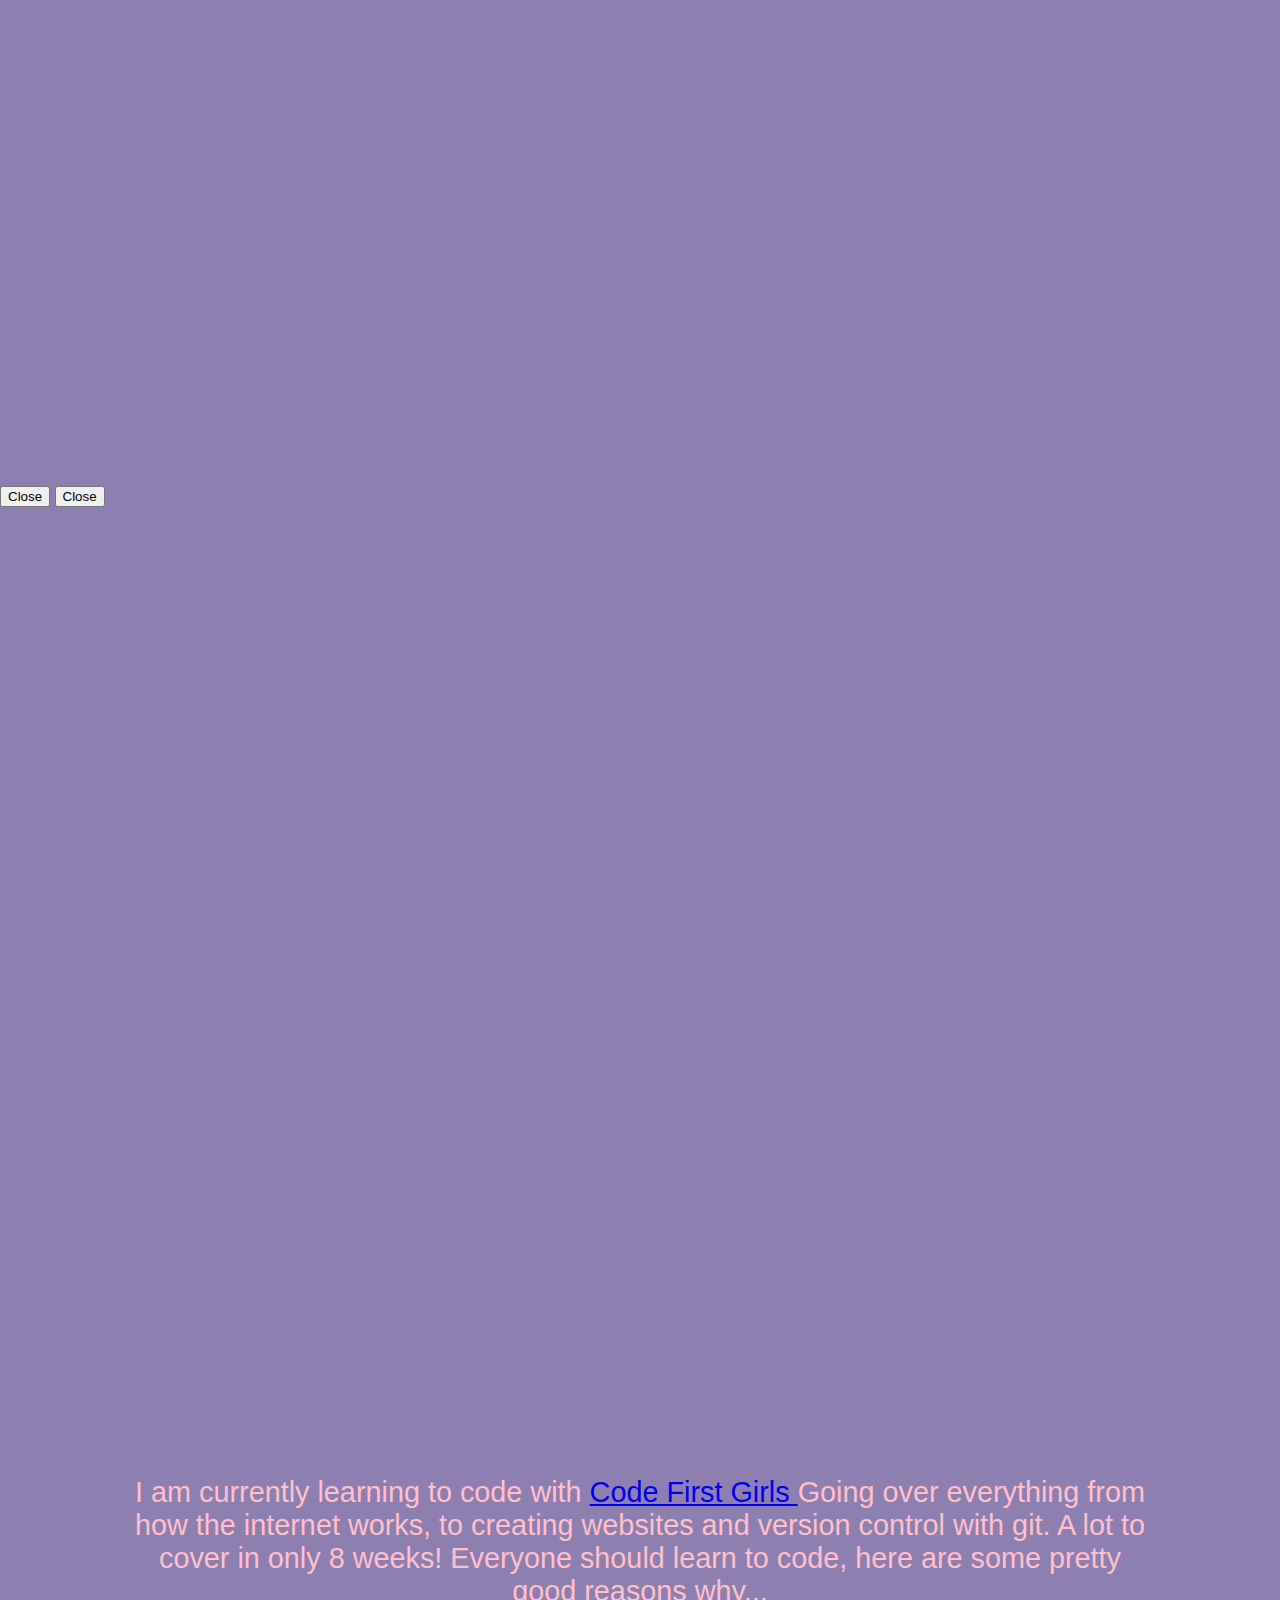
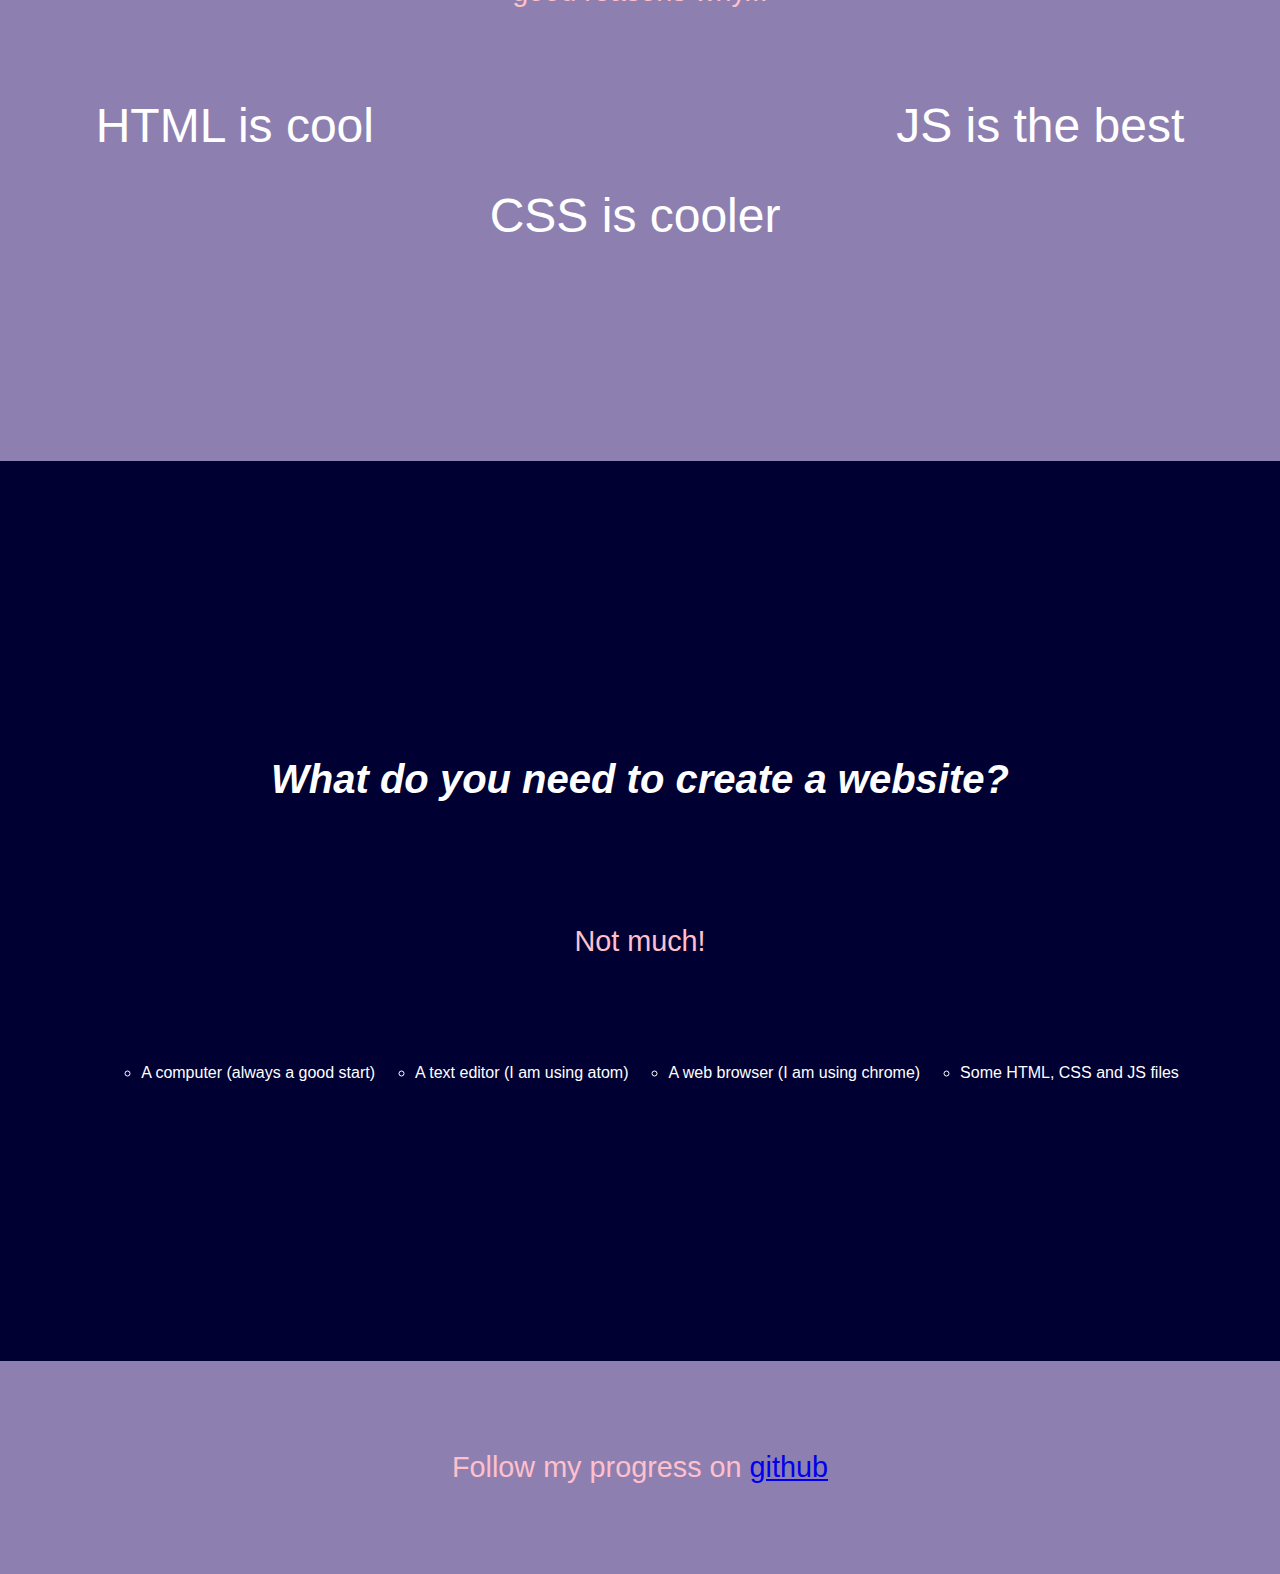
==== commit 8a4fdceb: "update" ====
--- a/index.html
+++ b/index.html
@@ -9,12 +9,9 @@
      <h1>Do you love dogs?</h1>
      <h2>If yes, you're in the right place for all things dogs!</h2>
 </head>
-<button type="button" class="btn btn-primary" data-toggle="modal" data-target="#exampleModal">
-  Fun Facts!
-</button>
-</nav>
 
 <body>
+
   <div id="carouselExampleIndicators" class="carousel slide" data-ride="carousel">
     <ol class="carousel-indicators">
       <li data-target="#carouselExampleIndicators" data-slide-to="0" class="active"></li>
@@ -40,7 +37,7 @@
       <span class="sr-only">Next</span>
     </a>
   </div>
-  
+
 <img height="300" width="300" src="Images/duck.jpg" alt="duck">
 <div class="modal fade" id="exampleModal" tabindex="-1" role="dialog" aria-labelledby="exampleModalLabel" aria-hidden="true">
   <div class="modal-dialog" role="document">
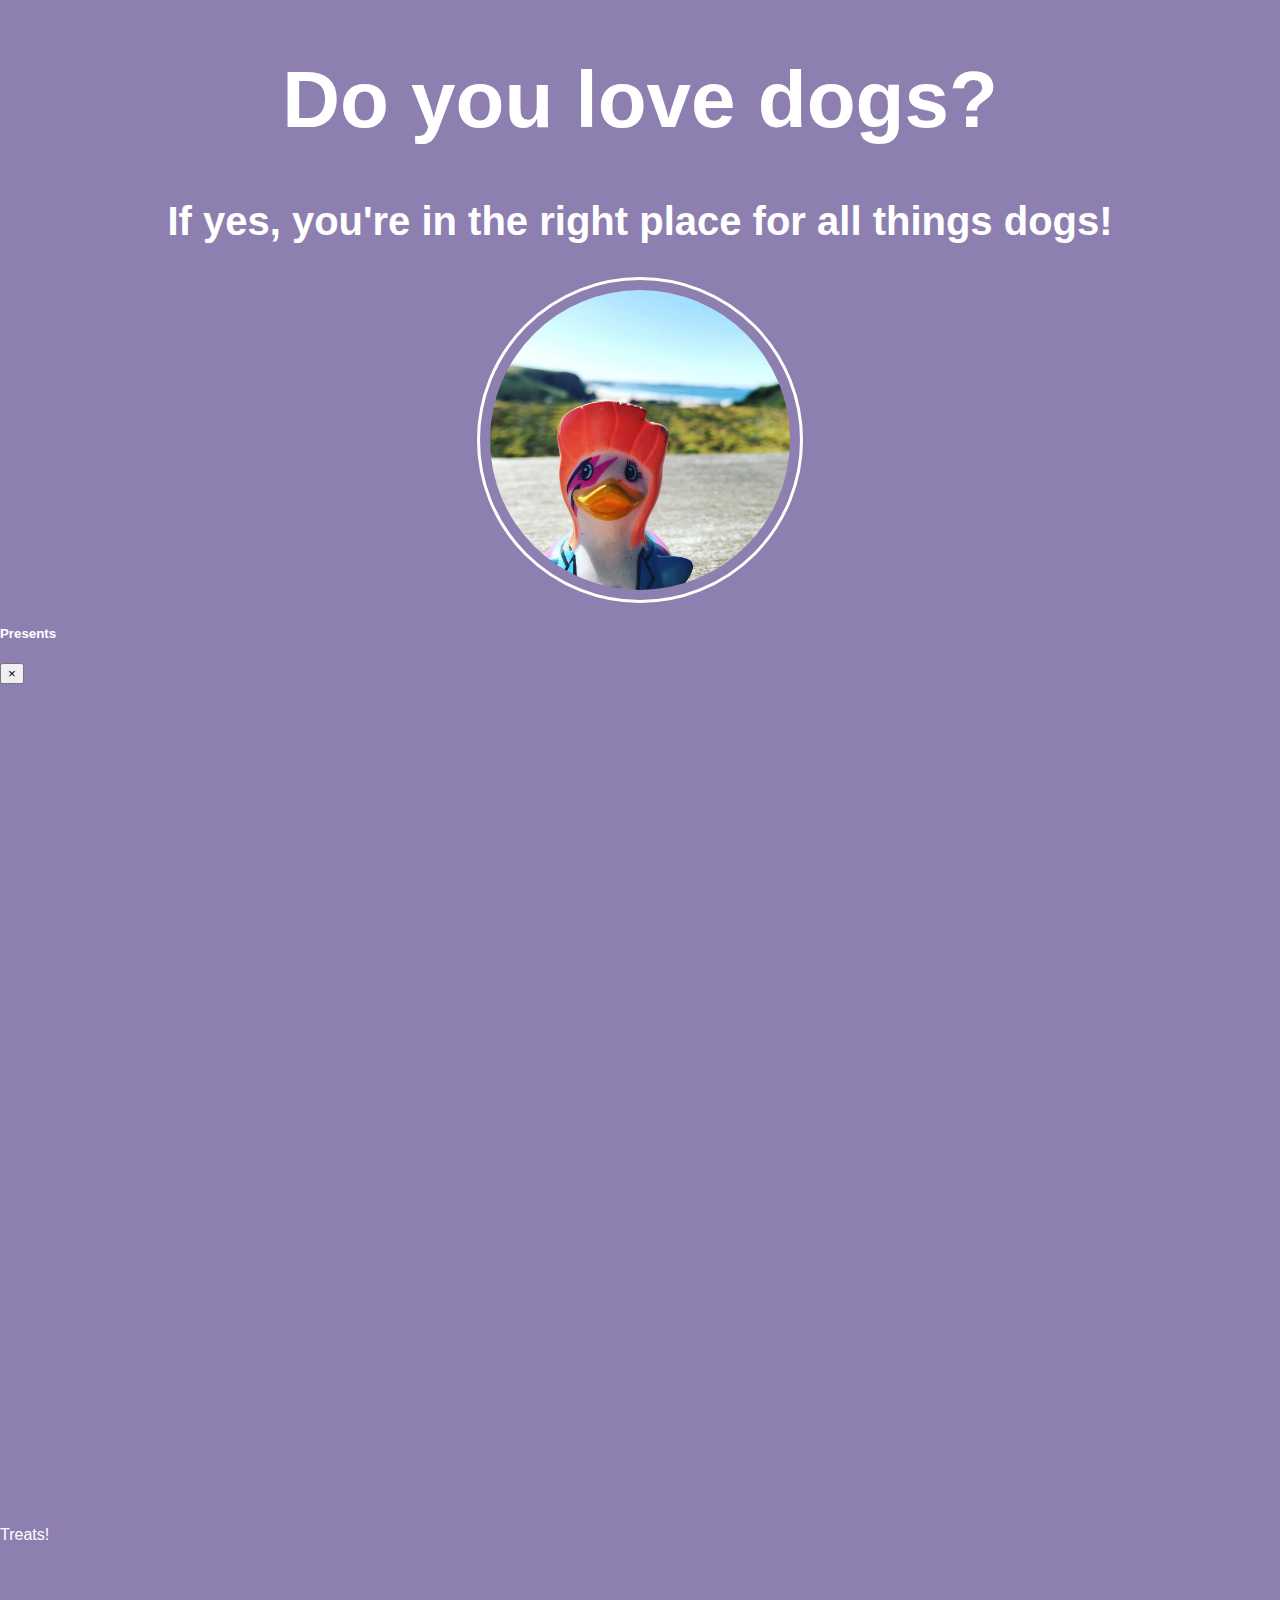
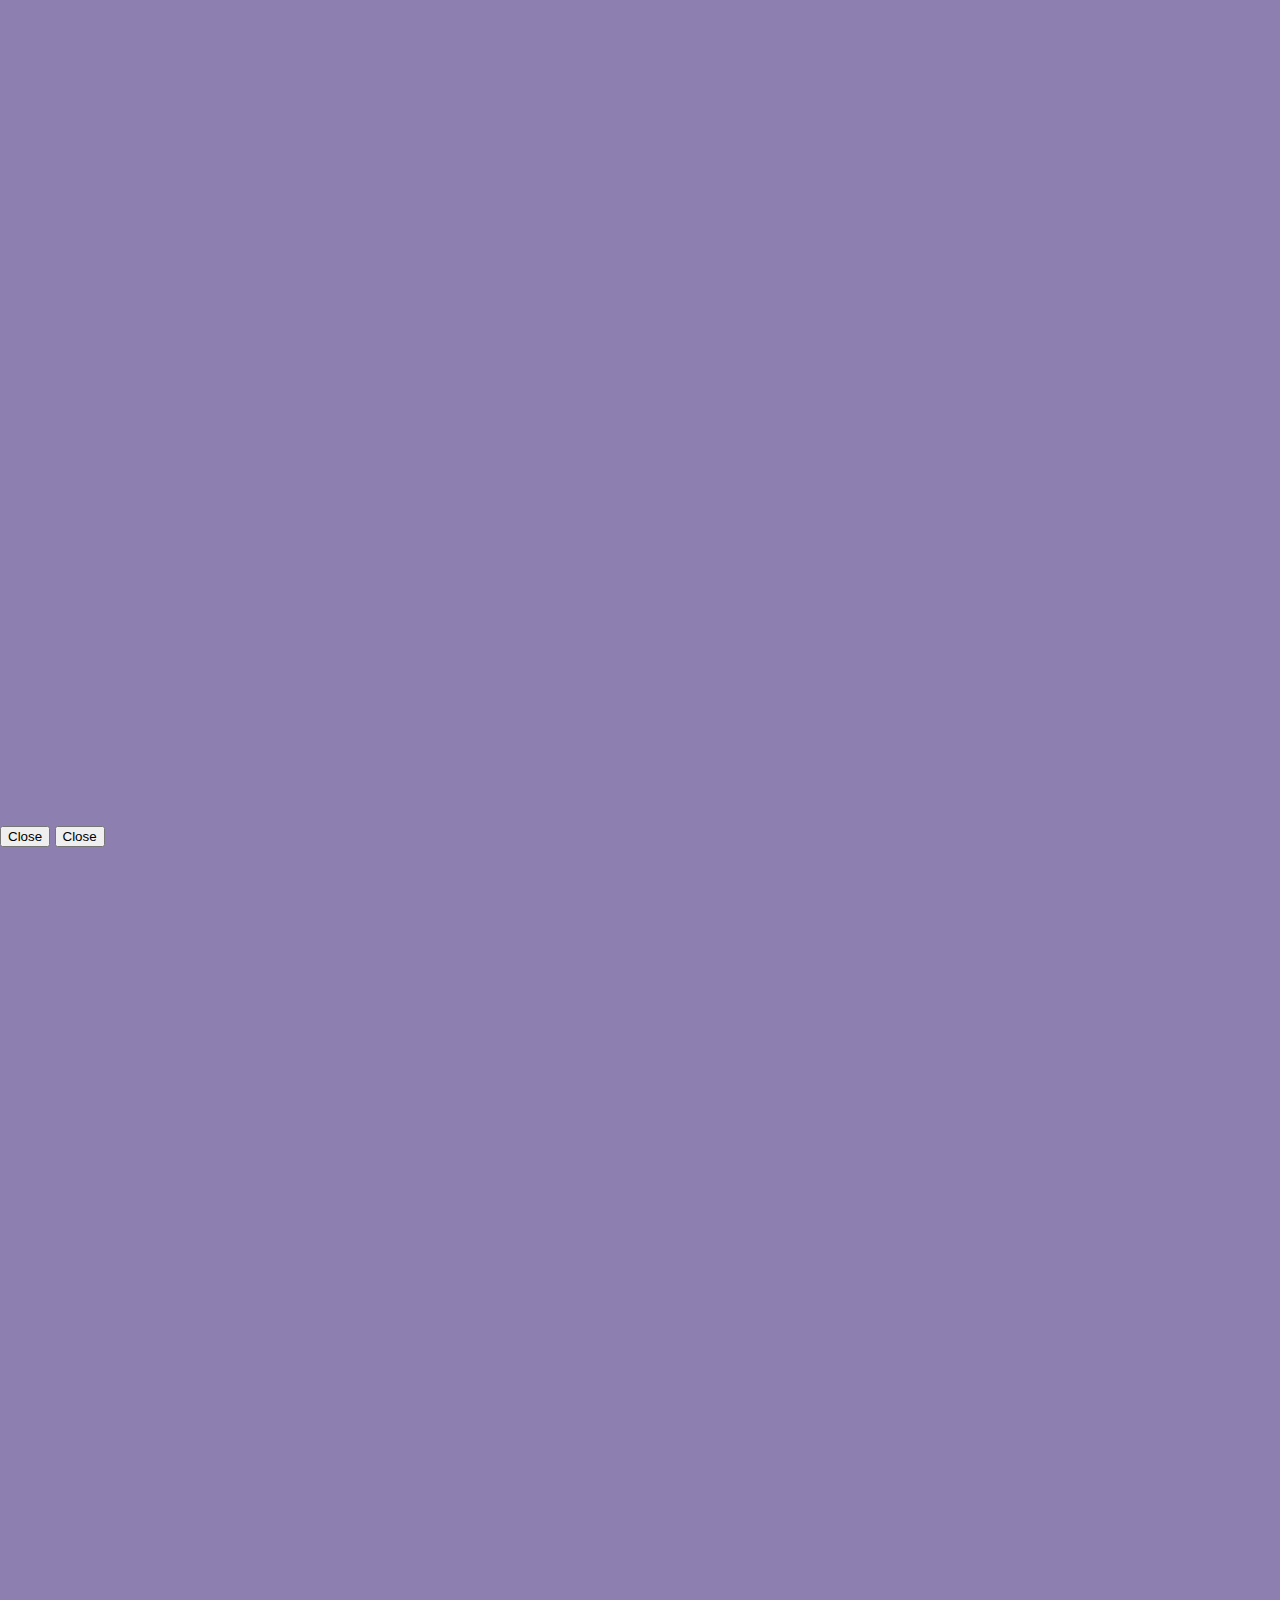
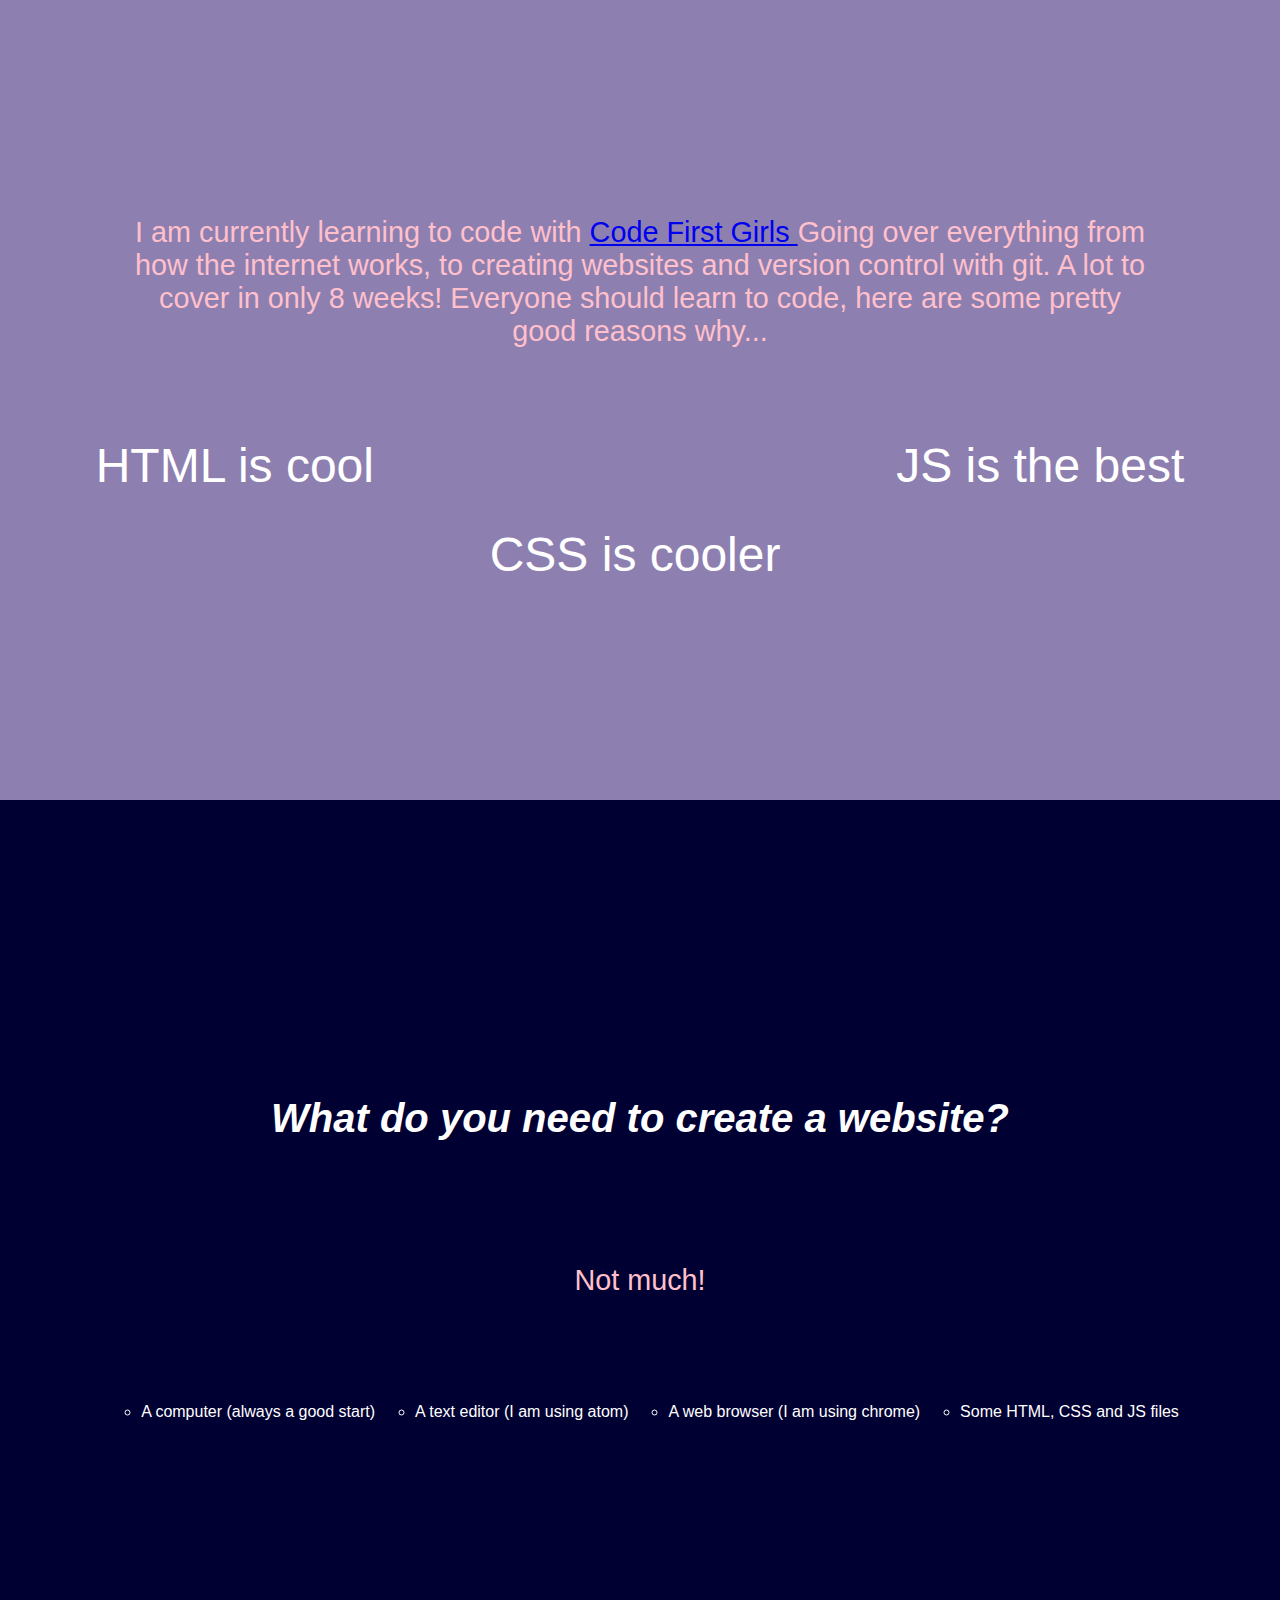
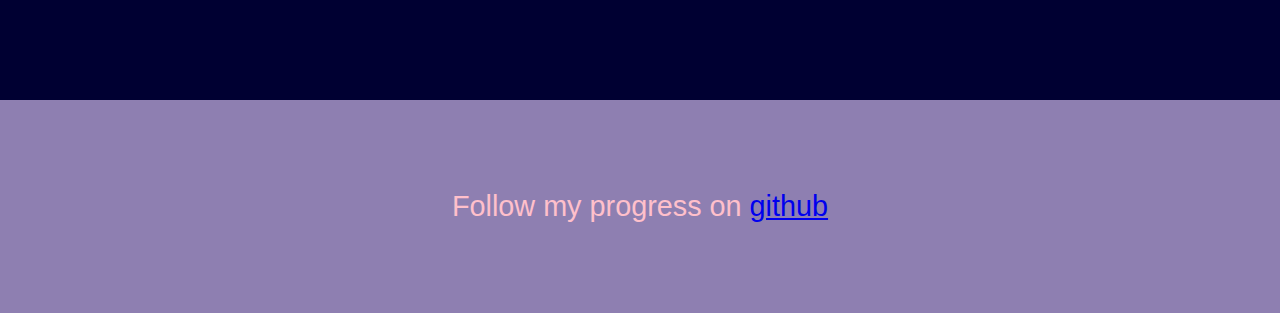
==== commit cc88ef66: "update again" ====
--- a/index.html
+++ b/index.html
@@ -11,32 +11,6 @@
 </head>
 
 <body>
-
-  <div id="carouselExampleIndicators" class="carousel slide" data-ride="carousel">
-    <ol class="carousel-indicators">
-      <li data-target="#carouselExampleIndicators" data-slide-to="0" class="active"></li>
-      <li data-target="#carouselExampleIndicators" data-slide-to="1"></li>
-      <li data-target="#carouselExampleIndicators" data-slide-to="2"></li>
-    </ol>
-    <div class="carousel-inner">
-      <div class="carousel-item active">
-        <img class="d-block w-100" src="https://www.rover.com/blog/wp-content/uploads/2017/05/pug-tilt-960x540.jpg" alt="First slide" height="400" width="400">
-      </div>
-      <div class="carousel-item">
-        <img class="d-block w-100" src="http://files.alfresco.mjh.group/alfresco_images/DVM360//2019/02/27/c23624de-1b4c-4e61-961f-db10dcf27341/veterinary-black-puppy-licking-wood-AdobeStock_211167675-450.jpg" alt="Second slide" height="400" width="400">
-      </div>
-      <div class="carousel-item">
-        <img class="d-block w-100" src="https://i.ytimg.com/vi/MPV2METPeJU/maxresdefault.jpg" alt="Third slide" height="400" width="400">
-      </div>
-    <a class="carousel-control-prev" href="#carouselExampleIndicators" role="button" data-slide="prev">
-      <span class="carousel-control-prev-icon" aria-hidden="true"></span>
-      <span class="sr-only">Previous</span>
-    </a>
-    <a class="carousel-control-next" href="#carouselExampleIndicators" role="button" data-slide="next">
-      <span class="carousel-control-next-icon" aria-hidden="true"></span>
-      <span class="sr-only">Next</span>
-    </a>
-  </div>
 
 <img height="300" width="300" src="Images/duck.jpg" alt="duck">
 <div class="modal fade" id="exampleModal" tabindex="-1" role="dialog" aria-labelledby="exampleModalLabel" aria-hidden="true">
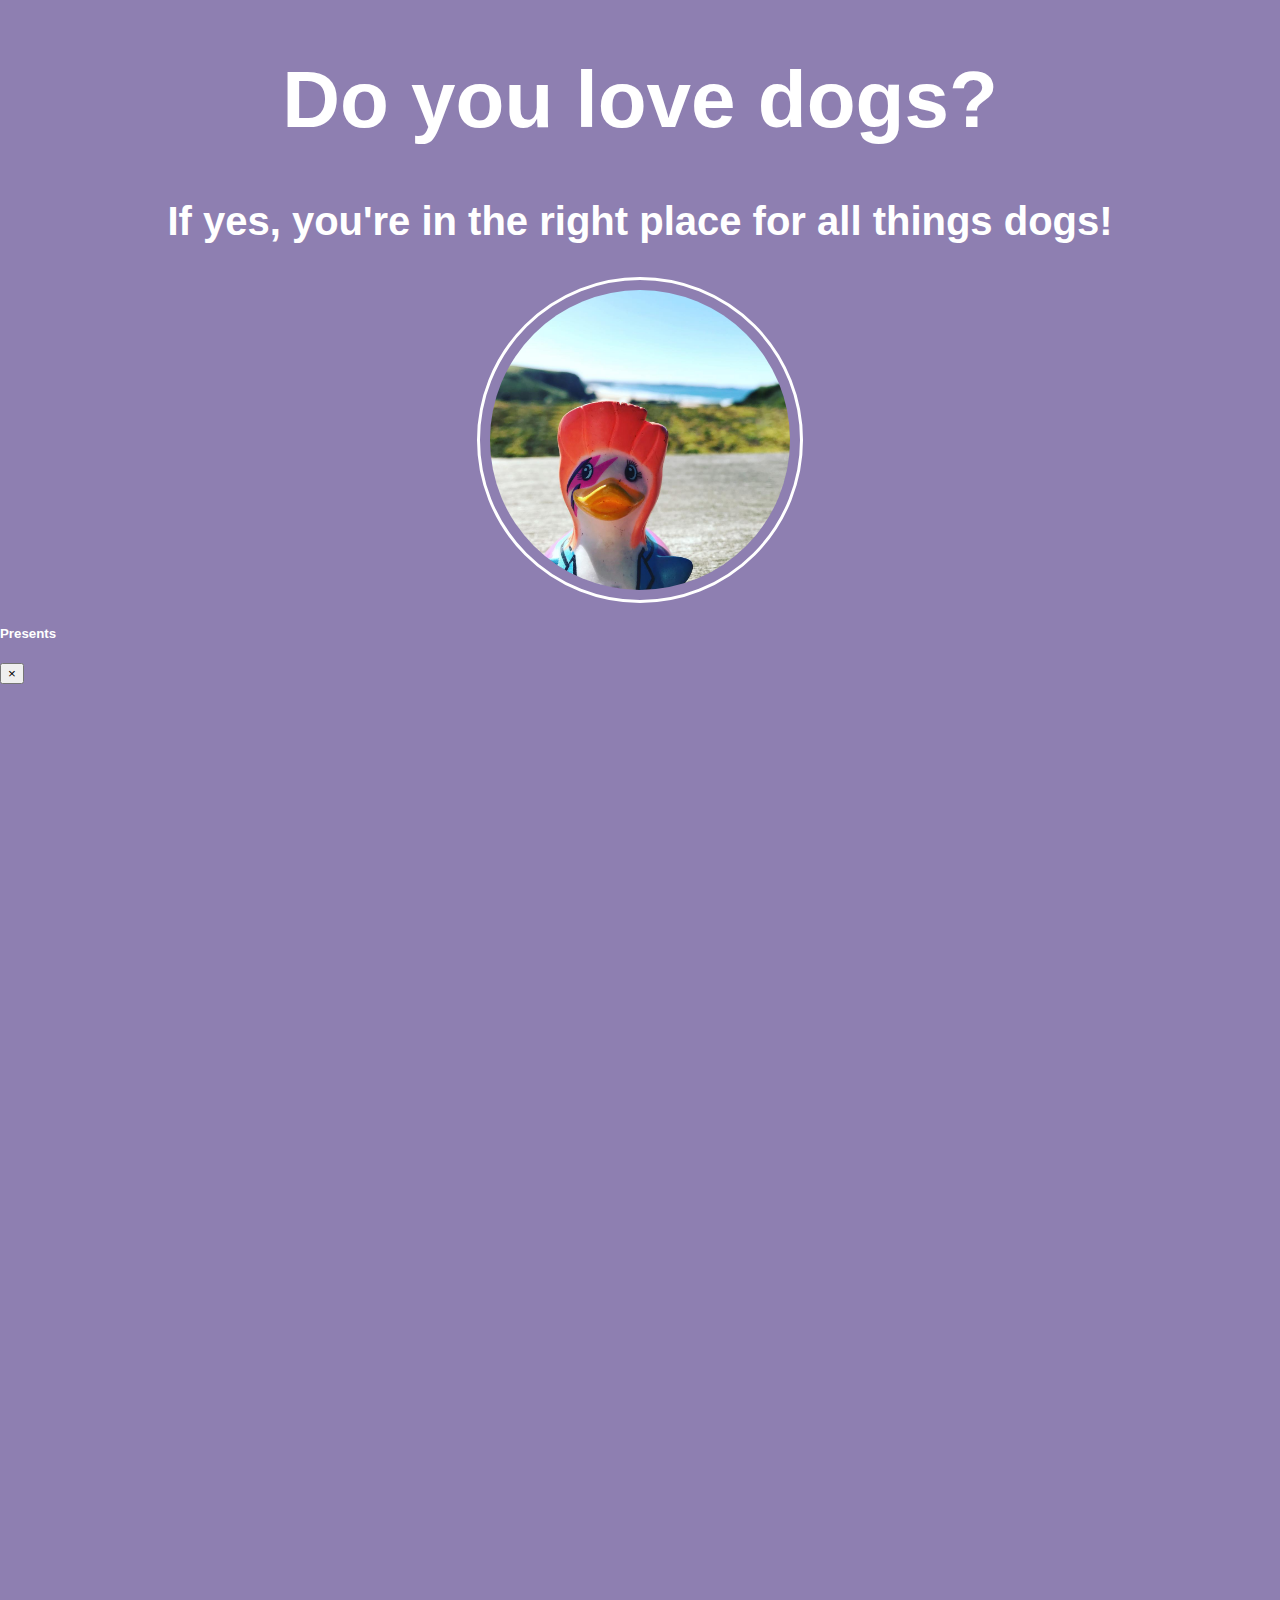
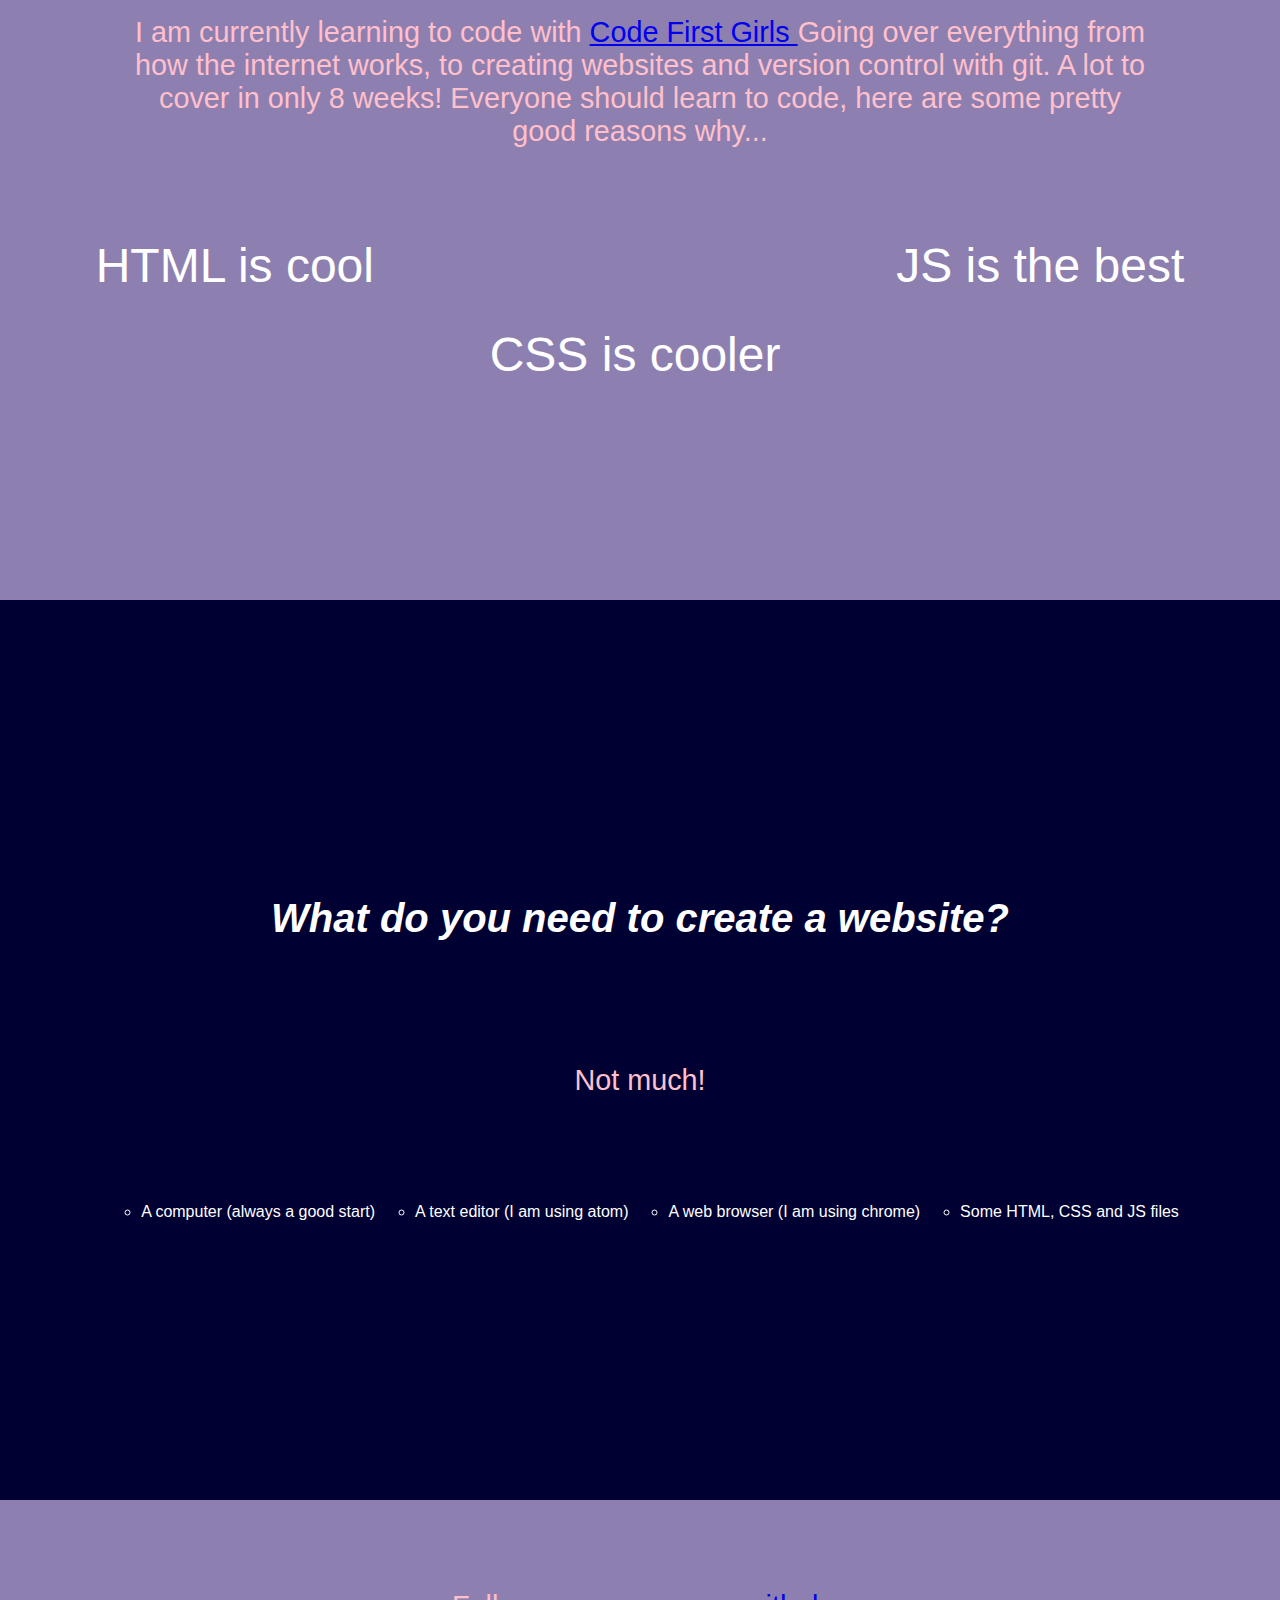
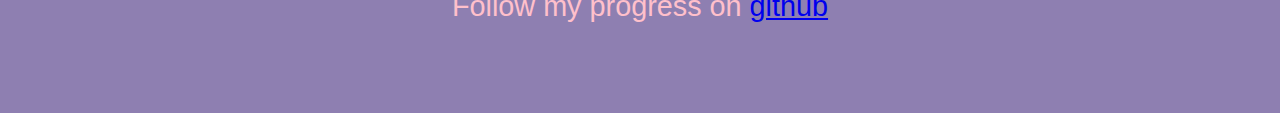
==== commit f6ee2b3a: "back to normal" ====
--- a/index.html
+++ b/index.html
@@ -21,13 +21,6 @@
         <button type="button" class="close" data-dismiss="modal" aria-label="Close">
           <span aria-hidden="true">&times;</span>
         </button>
-      </div>
-      <div class="modal-body">
-        Treats!
-      </div>
-      <div class="modal-footer">
-        <button type="button" class="btn btn-secondary" data-dismiss="modal">Close</button>
-        <button type="button" class="btn btn-primary">Close</button>
       </div>
     </div>
   </div>
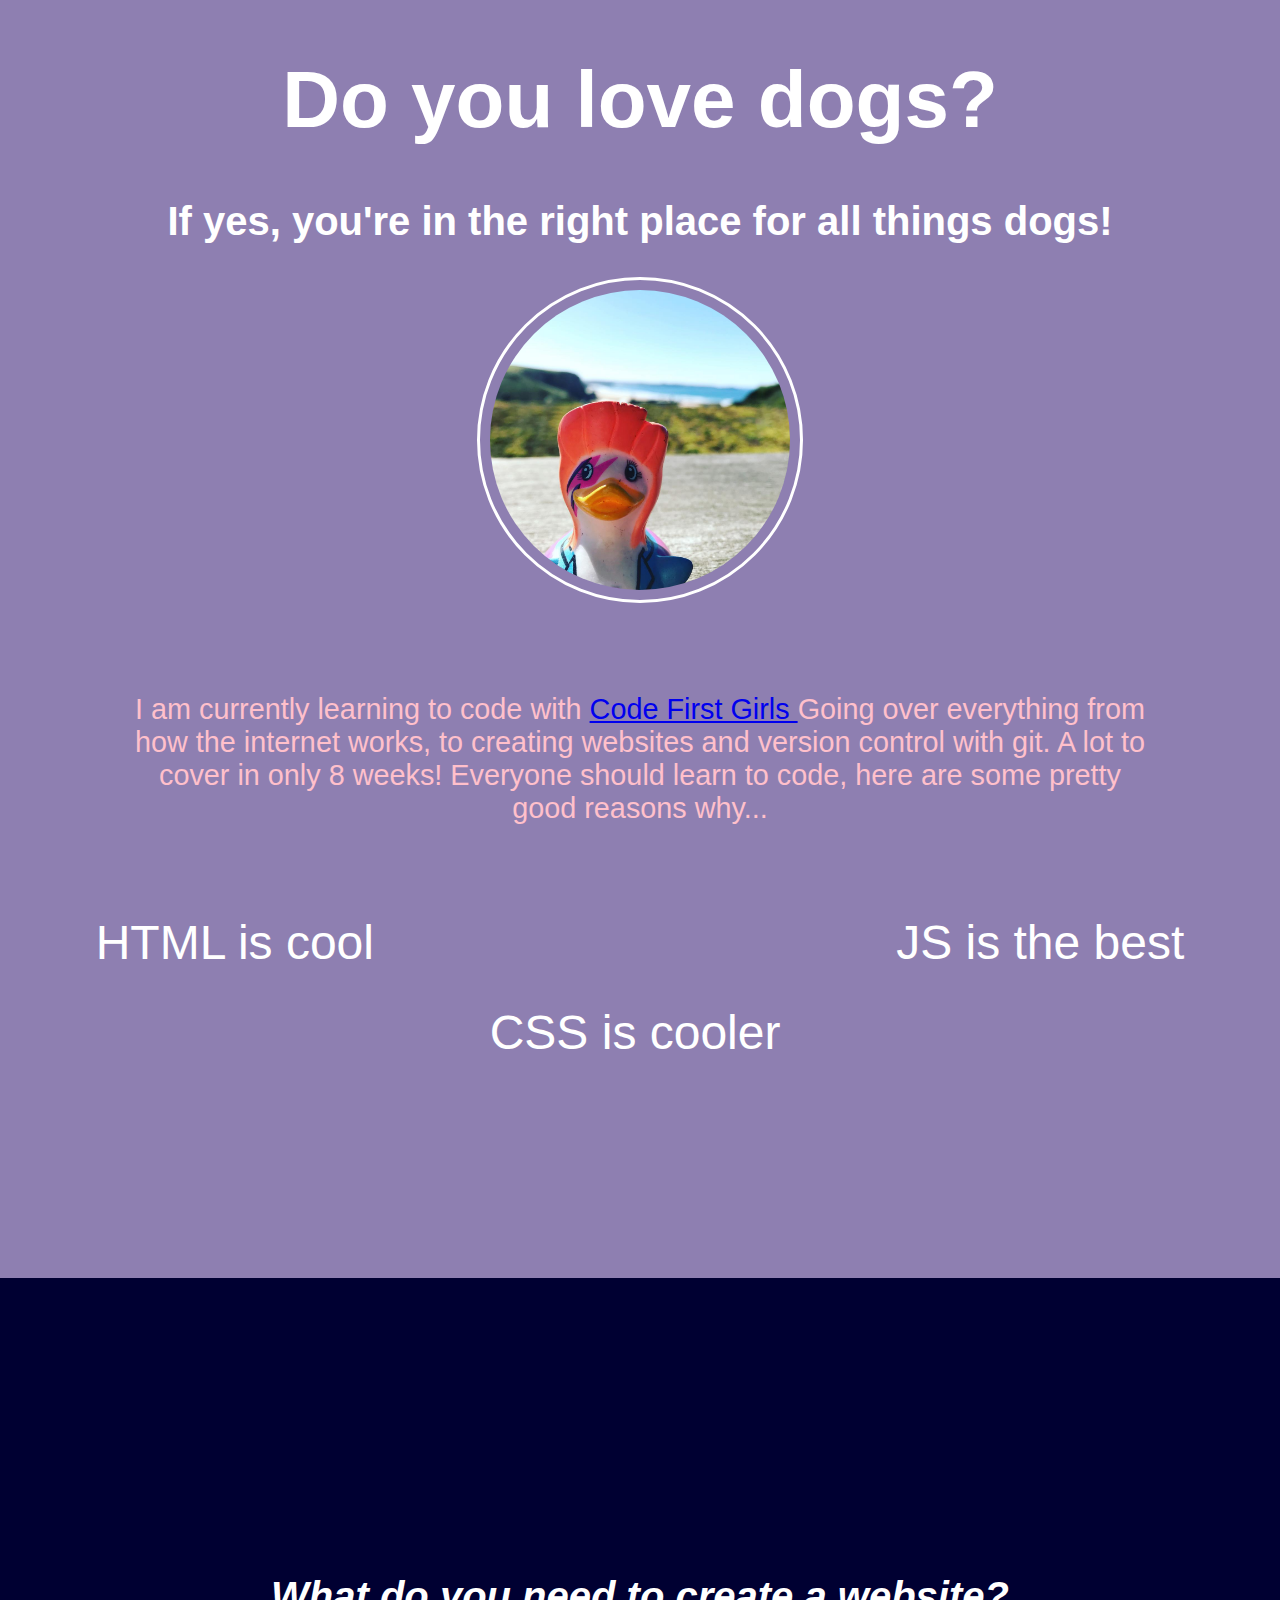
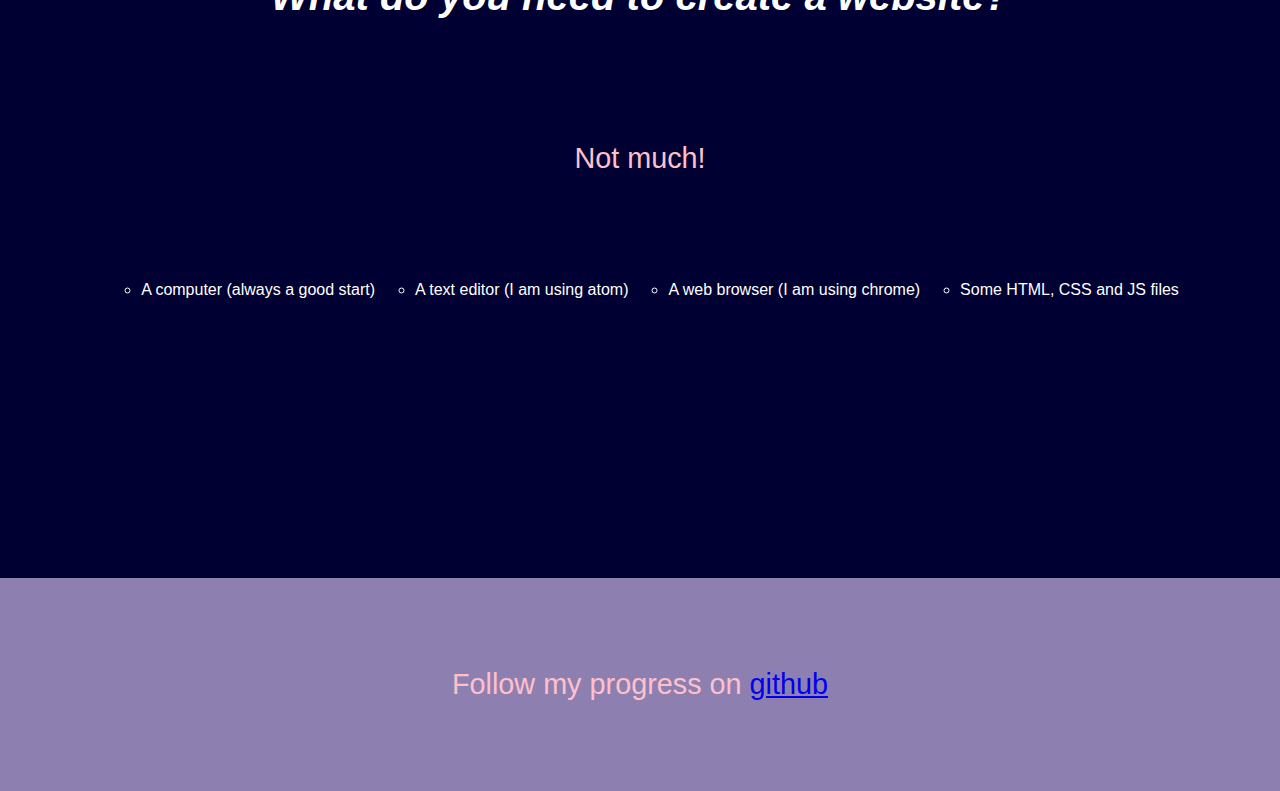
==== commit 376e54b7: "update" ====
--- a/index.html
+++ b/index.html
@@ -13,18 +13,6 @@
 <body>
 
 <img height="300" width="300" src="Images/duck.jpg" alt="duck">
-<div class="modal fade" id="exampleModal" tabindex="-1" role="dialog" aria-labelledby="exampleModalLabel" aria-hidden="true">
-  <div class="modal-dialog" role="document">
-    <div class="modal-content">
-      <div class="modal-header">
-        <h5 class="modal-title" id="exampleModalLabel">Presents</h5>
-        <button type="button" class="close" data-dismiss="modal" aria-label="Close">
-          <span aria-hidden="true">&times;</span>
-        </button>
-      </div>
-    </div>
-  </div>
-</div>
 
 <p>I am currently learning to code with <a href="https://www.codefirstgirls.org.uk" target="blank"> Code First Girls </a> Going over everything from how the
 internet works, to creating websites and version control with git. A lot to cover in only 8 weeks!
